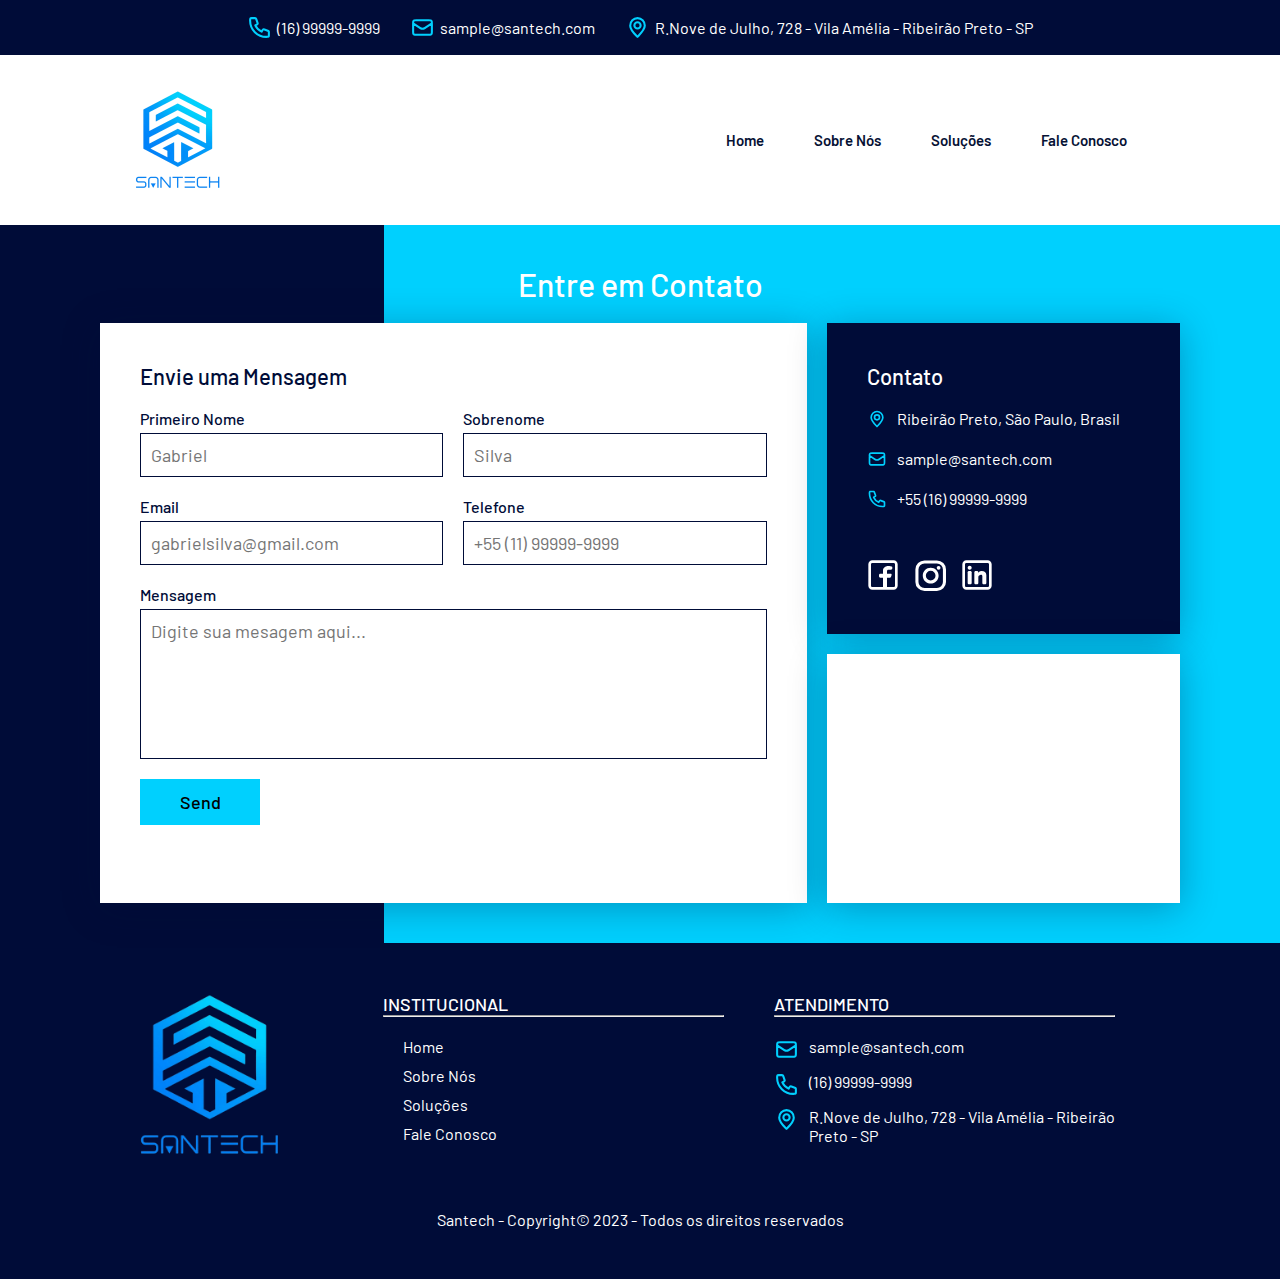
==== faleConosco.html @ c399f1a5 "Projeto Santech V.1" ====
<!DOCTYPE html>
<html lang="pt-br">
<head>
    <meta charset="UTF-8">
    <meta name="viewport" content="width=device-width, initial-scale=1.0">
    <title>Santech - Fale Conosco</title>
    <link rel="stylesheet" href="./style.css">
</head>

<body class="bodyFaleConosco">
<header>
    <div class="first_section">
    <div class="first_section_svg_number">
    <svg viewBox="0 0 24 24" fill="none" xmlns="http://www.w3.org/2000/svg" stroke="#000000"><g id="SVGRepo_bgCarrier" stroke-width="0"></g><g id="SVGRepo_tracerCarrier" stroke-linecap="round" stroke-linejoin="round" stroke="#CCCCCC" stroke-width="0.4800000000000001"></g><g id="SVGRepo_iconCarrier"> <path d="M3 5.5C3 14.0604 9.93959 21 18.5 21C18.8862 21 19.2691 20.9859 19.6483 20.9581C20.0834 20.9262 20.3009 20.9103 20.499 20.7963C20.663 20.7019 20.8185 20.5345 20.9007 20.364C21 20.1582 21 19.9181 21 19.438V16.6207C21 16.2169 21 16.015 20.9335 15.842C20.8749 15.6891 20.7795 15.553 20.6559 15.4456C20.516 15.324 20.3262 15.255 19.9468 15.117L16.74 13.9509C16.2985 13.7904 16.0777 13.7101 15.8683 13.7237C15.6836 13.7357 15.5059 13.7988 15.3549 13.9058C15.1837 14.0271 15.0629 14.2285 14.8212 14.6314L14 16C11.3501 14.7999 9.2019 12.6489 8 10L9.36863 9.17882C9.77145 8.93713 9.97286 8.81628 10.0942 8.64506C10.2012 8.49408 10.2643 8.31637 10.2763 8.1317C10.2899 7.92227 10.2096 7.70153 10.0491 7.26005L8.88299 4.05321C8.745 3.67376 8.67601 3.48403 8.55442 3.3441C8.44701 3.22049 8.31089 3.12515 8.15802 3.06645C7.98496 3 7.78308 3 7.37932 3H4.56201C4.08188 3 3.84181 3 3.63598 3.09925C3.4655 3.18146 3.29814 3.33701 3.2037 3.50103C3.08968 3.69907 3.07375 3.91662 3.04189 4.35173C3.01413 4.73086 3 5.11378 3 5.5Z" stroke="#00D0FE" stroke-width="2" stroke-linecap="round" stroke-linejoin="round"></path> </g></svg></svg>
    <a href="https://wa.me/5516999999999" target="_blank">
        <p>(16) 99999-9999</p>
        </a>
    </div>
    <div class="first_section_svg_mail">
    <svg viewBox="0 0 24 24" fill="none" xmlns="http://www.w3.org/2000/svg"><g id="SVGRepo_bgCarrier" stroke-width="0"></g><g id="SVGRepo_tracerCarrier" stroke-linecap="round" stroke-linejoin="round"></g><g id="SVGRepo_iconCarrier"> <path d="M3 8L8.44992 11.6333C9.73295 12.4886 10.3745 12.9163 11.0678 13.0825C11.6806 13.2293 12.3194 13.2293 12.9322 13.0825C13.6255 12.9163 14.2671 12.4886 15.5501 11.6333L21 8M6.2 19H17.8C18.9201 19 19.4802 19 19.908 18.782C20.2843 18.5903 20.5903 18.2843 20.782 17.908C21 17.4802 21 16.9201 21 15.8V8.2C21 7.0799 21 6.51984 20.782 6.09202C20.5903 5.71569 20.2843 5.40973 19.908 5.21799C19.4802 5 18.9201 5 17.8 5H6.2C5.0799 5 4.51984 5 4.09202 5.21799C3.71569 5.40973 3.40973 5.71569 3.21799 6.09202C3 6.51984 3 7.07989 3 8.2V15.8C3 16.9201 3 17.4802 3.21799 17.908C3.40973 18.2843 3.71569 18.5903 4.09202 18.782C4.51984 19 5.07989 19 6.2 19Z" stroke="#00D0FE" stroke-width="2" stroke-linecap="round" stroke-linejoin="round"></path></g></svg>
    <a href="mailto:sample@santech.com" target="_blank">
        <p>sample@santech.com</p>
        </a>
    </div>
    <div class="first_section_svg_location">
        <svg viewBox="0 0 24 24" fill="none" xmlns="http://www.w3.org/2000/svg"><g id="SVGRepo_bgCarrier" stroke-width="0"></g><g id="SVGRepo_tracerCarrier" stroke-linecap="round" stroke-linejoin="round" stroke="#00FFC7" stroke-width="0.048"></g><g id="SVGRepo_iconCarrier"> <path d="M12 21C15.5 17.4 19 14.1764 19 10.2C19 6.22355 15.866 3 12 3C8.13401 3 5 6.22355 5 10.2C5 14.1764 8.5 17.4 12 21Z" stroke="#00D0FE" stroke-width="2" stroke-linecap="round" stroke-linejoin="round"></path> <path d="M12 13C13.6569 13 15 11.6569 15 10C15 8.34315 13.6569 7 12 7C10.3431 7 9 8.34315 9 10C9 11.6569 10.3431 13 12 13Z" stroke="#00D0FE" stroke-width="2" stroke-linecap="round" stroke-linejoin="round"></path> </g></svg></svg>
        <a href="https://maps.app.goo.gl/6LpGs1oaM1TauYce8" target="_blank">
            <p>R.Nove de Julho, 728 - Vila Amélia - Ribeirão Preto - SP</p>
        </a>
    </div>
    </div>
    <div class="second_section">
        <img src="/assets/logoSantech.png" alt="Logo da Santech">
        <nav>
            <div class="toggleMenu" onclick="menuToggle()"></div>
            <ul class="navigation">
                <li><a href="/index.html" aria-label="Link para a página Home">Home</a></li>
                <li><a href="/sobreNos.html" aria-label="Link para a página Sobre Nós">Sobre Nós</a></li>
                <li><a href="/solucoes.html" aria-label="Link para a página Soluções">Soluções</a></li>
                <li><a href="/faleConosco.html" aria-label="Link para a página Fale Conosco">Fale Conosco</a></li>
            </ul>
        </nav>
    </div>
</header>
<script type="text/javascript">
    function menuToggle(){
      const toggleMenu = document.querySelector('.toggleMenu');
      const navigation = document.querySelector('.navigation');
      toggleMenu.classList.toggle('active');
      navigation.classList.toggle('active');
    }
  </script>

    <div class="contactUs">
        <div class="title">
            <h2>Entre em Contato</h2>
        </div>
    <div class="box">

        <div class="contact form">
            <h3>Envie uma Mensagem</h3>
            <form action="">
                <div class="formBox">
                    <div class="row50">
                        <div class="inputBox">
                            <span>Primeiro Nome</span>
                            <input type="text" placeholder="Gabriel">
                        </div>
                        <div class="inputBox">
                            <span>Sobrenome</span>
                            <input type="text" placeholder="Silva">
                        </div>
                    </div>

                    <div class="row50">
                        <div class="inputBox">
                            <span>Email</span>
                            <input type="text" placeholder="gabrielsilva@gmail.com">
                        </div>
                        <div class="inputBox">
                            <span>Telefone</span>
                            <input type="text" placeholder="+55 (11) 99999-9999">
                        </div>
                    </div>

                    <div class="row100">    
                        <div class="inputBox">
                            <span>Mensagem</span>
                            <textarea placeholder="Digite sua mesagem aqui..."></textarea>
                        </div>
                    </div>
                    
                    <div class="row100">    
                        <div class="inputBox">
                            <input type="submit" value="Send">
                        </div>
                    </div>

                </div>
            </form>
        </div>

        <div class="contact info">
            <h3>Contato</h3>
            <div class="infoBox">

                <div>
                    <span><svg viewBox="0 0 24 24" fill="none" xmlns="http://www.w3.org/2000/svg"><g id="SVGRepo_bgCarrier" stroke-width="0"></g><g id="SVGRepo_tracerCarrier" stroke-linecap="round" stroke-linejoin="round" stroke="#00FFC7" stroke-width="0.048"></g><g id="SVGRepo_iconCarrier"> <path d="M12 21C15.5 17.4 19 14.1764 19 10.2C19 6.22355 15.866 3 12 3C8.13401 3 5 6.22355 5 10.2C5 14.1764 8.5 17.4 12 21Z" stroke="#00D0FE" stroke-width="2" stroke-linecap="round" stroke-linejoin="round"></path> <path d="M12 13C13.6569 13 15 11.6569 15 10C15 8.34315 13.6569 7 12 7C10.3431 7 9 8.34315 9 10C9 11.6569 10.3431 13 12 13Z" stroke="#00D0FE" stroke-width="2" stroke-linecap="round" stroke-linejoin="round"></path> </g></svg></svg></span>
                    <p>Ribeirão Preto, São Paulo, Brasil</p>
                </div>

                <div>
                    <span><svg viewBox="0 0 24 24" fill="none" xmlns="http://www.w3.org/2000/svg"><g id="SVGRepo_bgCarrier" stroke-width="0"></g><g id="SVGRepo_tracerCarrier" stroke-linecap="round" stroke-linejoin="round"></g><g id="SVGRepo_iconCarrier"> <path d="M3 8L8.44992 11.6333C9.73295 12.4886 10.3745 12.9163 11.0678 13.0825C11.6806 13.2293 12.3194 13.2293 12.9322 13.0825C13.6255 12.9163 14.2671 12.4886 15.5501 11.6333L21 8M6.2 19H17.8C18.9201 19 19.4802 19 19.908 18.782C20.2843 18.5903 20.5903 18.2843 20.782 17.908C21 17.4802 21 16.9201 21 15.8V8.2C21 7.0799 21 6.51984 20.782 6.09202C20.5903 5.71569 20.2843 5.40973 19.908 5.21799C19.4802 5 18.9201 5 17.8 5H6.2C5.0799 5 4.51984 5 4.09202 5.21799C3.71569 5.40973 3.40973 5.71569 3.21799 6.09202C3 6.51984 3 7.07989 3 8.2V15.8C3 16.9201 3 17.4802 3.21799 17.908C3.40973 18.2843 3.71569 18.5903 4.09202 18.782C4.51984 19 5.07989 19 6.2 19Z" stroke="#00D0FE" stroke-width="2" stroke-linecap="round" stroke-linejoin="round"></path></g></svg></span>
                    <a href="mailto:sample@santech.com">sample@santech.com</a>
                </div>

                <div>
                    <span><svg viewBox="0 0 24 24" fill="none" xmlns="http://www.w3.org/2000/svg" stroke="#000000"><g id="SVGRepo_bgCarrier" stroke-width="0"></g><g id="SVGRepo_tracerCarrier" stroke-linecap="round" stroke-linejoin="round" stroke="#CCCCCC" stroke-width="0.4800000000000001"></g><g id="SVGRepo_iconCarrier"> <path d="M3 5.5C3 14.0604 9.93959 21 18.5 21C18.8862 21 19.2691 20.9859 19.6483 20.9581C20.0834 20.9262 20.3009 20.9103 20.499 20.7963C20.663 20.7019 20.8185 20.5345 20.9007 20.364C21 20.1582 21 19.9181 21 19.438V16.6207C21 16.2169 21 16.015 20.9335 15.842C20.8749 15.6891 20.7795 15.553 20.6559 15.4456C20.516 15.324 20.3262 15.255 19.9468 15.117L16.74 13.9509C16.2985 13.7904 16.0777 13.7101 15.8683 13.7237C15.6836 13.7357 15.5059 13.7988 15.3549 13.9058C15.1837 14.0271 15.0629 14.2285 14.8212 14.6314L14 16C11.3501 14.7999 9.2019 12.6489 8 10L9.36863 9.17882C9.77145 8.93713 9.97286 8.81628 10.0942 8.64506C10.2012 8.49408 10.2643 8.31637 10.2763 8.1317C10.2899 7.92227 10.2096 7.70153 10.0491 7.26005L8.88299 4.05321C8.745 3.67376 8.67601 3.48403 8.55442 3.3441C8.44701 3.22049 8.31089 3.12515 8.15802 3.06645C7.98496 3 7.78308 3 7.37932 3H4.56201C4.08188 3 3.84181 3 3.63598 3.09925C3.4655 3.18146 3.29814 3.33701 3.2037 3.50103C3.08968 3.69907 3.07375 3.91662 3.04189 4.35173C3.01413 4.73086 3 5.11378 3 5.5Z" stroke="#00D0FE" stroke-width="2" stroke-linecap="round" stroke-linejoin="round"></path> </g></svg></svg></span>
                    <a href="tel:+5516999999999">+55 (16) 99999-9999</a>
                    </div>
                
                <ul class="sci">
                    <!--ÍCONE FACEBOOK-->
                    <li><a href="#">
                        <svg viewBox="0 0 24 24" fill="none" xmlns="http://www.w3.org/2000/svg"><g id="SVGRepo_bgCarrier" stroke-width="0"></g><g id="SVGRepo_tracerCarrier" stroke-linecap="round" stroke-linejoin="round"></g><g id="SVGRepo_iconCarrier"> <path fill-rule="evenodd" clip-rule="evenodd" d="M20 1C21.6569 1 23 2.34315 23 4V20C23 21.6569 21.6569 23 20 23H4C2.34315 23 1 21.6569 1 20V4C1 2.34315 2.34315 1 4 1H20ZM20 3C20.5523 3 21 3.44772 21 4V20C21 20.5523 20.5523 21 20 21H15V13.9999H17.0762C17.5066 13.9999 17.8887 13.7245 18.0249 13.3161L18.4679 11.9871C18.6298 11.5014 18.2683 10.9999 17.7564 10.9999H15V8.99992C15 8.49992 15.5 7.99992 16 7.99992H18C18.5523 7.99992 19 7.5522 19 6.99992V6.31393C19 5.99091 18.7937 5.7013 18.4813 5.61887C17.1705 5.27295 16 5.27295 16 5.27295C13.5 5.27295 12 6.99992 12 8.49992V10.9999H10C9.44772 10.9999 9 11.4476 9 11.9999V12.9999C9 13.5522 9.44771 13.9999 10 13.9999H12V21H4C3.44772 21 3 20.5523 3 20V4C3 3.44772 3.44772 3 4 3H20Z" fill="#FFFFFF"></path> </g></svg>
                    </a></li>
                    <!--ÍCONE INSTAGRAM-->
                    <li><a href="#">
                        <svg fill="#ffffff" viewBox="4 4 23 23" xmlns="http://www.w3.org/2000/svg"><g id="SVGRepo_bgCarrier" stroke-width="0"></g><g id="SVGRepo_tracerCarrier" stroke-linecap="round" stroke-linejoin="round"></g><g id="SVGRepo_iconCarrier"><path d="M20.445 5h-8.891A6.559 6.559 0 0 0 5 11.554v8.891A6.559 6.559 0 0 0 11.554 27h8.891a6.56 6.56 0 0 0 6.554-6.555v-8.891A6.557 6.557 0 0 0 20.445 5zm4.342 15.445a4.343 4.343 0 0 1-4.342 4.342h-8.891a4.341 4.341 0 0 1-4.341-4.342v-8.891a4.34 4.34 0 0 1 4.341-4.341h8.891a4.342 4.342 0 0 1 4.341 4.341l.001 8.891z"></path><path d="M16 10.312c-3.138 0-5.688 2.551-5.688 5.688s2.551 5.688 5.688 5.688 5.688-2.551 5.688-5.688-2.55-5.688-5.688-5.688zm0 9.163a3.475 3.475 0 1 1-.001-6.95 3.475 3.475 0 0 1 .001 6.95zM21.7 8.991a1.363 1.363 0 1 1-1.364 1.364c0-.752.51-1.364 1.364-1.364z"></path></g></svg>
                    </a></li>
                    <!--ÍCONE LINKEDIN-->
                    <li><a href="#">
                        <svg viewBox="0 0 24 24" fill="none" xmlns="http://www.w3.org/2000/svg"><g id="SVGRepo_bgCarrier" stroke-width="0"></g><g id="SVGRepo_tracerCarrier" stroke-linecap="round" stroke-linejoin="round"></g><g id="SVGRepo_iconCarrier"> <path d="M6.5 8C7.32843 8 8 7.32843 8 6.5C8 5.67157 7.32843 5 6.5 5C5.67157 5 5 5.67157 5 6.5C5 7.32843 5.67157 8 6.5 8Z" fill="#FFFFFF"></path> <path d="M5 10C5 9.44772 5.44772 9 6 9H7C7.55228 9 8 9.44771 8 10V18C8 18.5523 7.55228 19 7 19H6C5.44772 19 5 18.5523 5 18V10Z" fill="#FFFFFF"></path> <path d="M11 19H12C12.5523 19 13 18.5523 13 18V13.5C13 12 16 11 16 13V18.0004C16 18.5527 16.4477 19 17 19H18C18.5523 19 19 18.5523 19 18V12C19 10 17.5 9 15.5 9C13.5 9 13 10.5 13 10.5V10C13 9.44771 12.5523 9 12 9H11C10.4477 9 10 9.44772 10 10V18C10 18.5523 10.4477 19 11 19Z" fill="#FFFFFF"></path> <path fill-rule="evenodd" clip-rule="evenodd" d="M20 1C21.6569 1 23 2.34315 23 4V20C23 21.6569 21.6569 23 20 23H4C2.34315 23 1 21.6569 1 20V4C1 2.34315 2.34315 1 4 1H20ZM20 3C20.5523 3 21 3.44772 21 4V20C21 20.5523 20.5523 21 20 21H4C3.44772 21 3 20.5523 3 20V4C3 3.44772 3.44772 3 4 3H20Z" fill="#FFFFFF"></path> </g></svg>
                    </a></li>
        
                </ul>
        </div>
        </div>

        <div class="contact map">
            <iframe src="https://www.google.com/maps/embed?pb=!1m18!1m12!1m3!1d238100.82023784236!2d-47.96774500978021!3d-21.179231984035447!2m3!1f0!2f0!3f0!3m2!1i1024!2i768!4f13.1!3m3!1m2!1s0x94b9bf1d68acc21d%3A0x37b8ee0abedeea39!2sRibeirao%20Preto%2C%20Ribeir%C3%A3o%20Preto%20-%20State%20of%20S%C3%A3o%20Paulo!5e0!3m2!1sen!2sbr!4v1708622563168!5m2!1sen!2sbr" style="border:0;" allowfullscreen="" loading="lazy" referrerpolicy="no-referrer-when-downgrade"></iframe>
        </div>
    </div>
    </div>
</body>

<footer>
    <div class="footer_section1">
        <div class="div1">
            <img src="/assets/logoSantech.png" alt="Logo da Santech">
          
        </div>
        <div class="div2">
            <h1>INSTITUCIONAL</h1>
            <hr>
            <nav>
                <ul>
                    <li><a href="/index.html" aria-label="Link para a página Home">Home</a></li>
                    <li><a href="/sobreNos.html" aria-label="Link para a página Sobre Nós">Sobre Nós</a></li>
                    <li><a href="/solucoes.html" aria-label="Link para a página Soluções">Soluções</a></li>
                    <li><a href="/faleConosco.html" aria-label="Link para a página Fale Conosco">Fale Conosco</a></li>
                </ul>
            </nav>
        </div>
        <div class="div3">
            <h1>ATENDIMENTO</h1>
            <hr>
            <div class="footer_mail">
                <svg viewBox="0 0 24 24" fill="none" xmlns="http://www.w3.org/2000/svg"><g id="SVGRepo_bgCarrier" stroke-width="0"></g><g id="SVGRepo_tracerCarrier" stroke-linecap="round" stroke-linejoin="round"></g><g id="SVGRepo_iconCarrier"> <path d="M3 8L8.44992 11.6333C9.73295 12.4886 10.3745 12.9163 11.0678 13.0825C11.6806 13.2293 12.3194 13.2293 12.9322 13.0825C13.6255 12.9163 14.2671 12.4886 15.5501 11.6333L21 8M6.2 19H17.8C18.9201 19 19.4802 19 19.908 18.782C20.2843 18.5903 20.5903 18.2843 20.782 17.908C21 17.4802 21 16.9201 21 15.8V8.2C21 7.0799 21 6.51984 20.782 6.09202C20.5903 5.71569 20.2843 5.40973 19.908 5.21799C19.4802 5 18.9201 5 17.8 5H6.2C5.0799 5 4.51984 5 4.09202 5.21799C3.71569 5.40973 3.40973 5.71569 3.21799 6.09202C3 6.51984 3 7.07989 3 8.2V15.8C3 16.9201 3 17.4802 3.21799 17.908C3.40973 18.2843 3.71569 18.5903 4.09202 18.782C4.51984 19 5.07989 19 6.2 19Z" stroke="#00D0FE" stroke-width="2" stroke-linecap="round" stroke-linejoin="round"></path></g></svg>
                <a href="mailto:sample@santech.com" target="_blank">
                <p>sample@santech.com</p>
                </a>
            </div>
            <div class="footer_whatsapp">
                <svg viewBox="0 0 24 24" fill="none" xmlns="http://www.w3.org/2000/svg" stroke="#000000"><g id="SVGRepo_bgCarrier" stroke-width="0"></g><g id="SVGRepo_tracerCarrier" stroke-linecap="round" stroke-linejoin="round" stroke="#CCCCCC" stroke-width="0.4800000000000001"></g><g id="SVGRepo_iconCarrier"> <path d="M3 5.5C3 14.0604 9.93959 21 18.5 21C18.8862 21 19.2691 20.9859 19.6483 20.9581C20.0834 20.9262 20.3009 20.9103 20.499 20.7963C20.663 20.7019 20.8185 20.5345 20.9007 20.364C21 20.1582 21 19.9181 21 19.438V16.6207C21 16.2169 21 16.015 20.9335 15.842C20.8749 15.6891 20.7795 15.553 20.6559 15.4456C20.516 15.324 20.3262 15.255 19.9468 15.117L16.74 13.9509C16.2985 13.7904 16.0777 13.7101 15.8683 13.7237C15.6836 13.7357 15.5059 13.7988 15.3549 13.9058C15.1837 14.0271 15.0629 14.2285 14.8212 14.6314L14 16C11.3501 14.7999 9.2019 12.6489 8 10L9.36863 9.17882C9.77145 8.93713 9.97286 8.81628 10.0942 8.64506C10.2012 8.49408 10.2643 8.31637 10.2763 8.1317C10.2899 7.92227 10.2096 7.70153 10.0491 7.26005L8.88299 4.05321C8.745 3.67376 8.67601 3.48403 8.55442 3.3441C8.44701 3.22049 8.31089 3.12515 8.15802 3.06645C7.98496 3 7.78308 3 7.37932 3H4.56201C4.08188 3 3.84181 3 3.63598 3.09925C3.4655 3.18146 3.29814 3.33701 3.2037 3.50103C3.08968 3.69907 3.07375 3.91662 3.04189 4.35173C3.01413 4.73086 3 5.11378 3 5.5Z" stroke="#00D0FE" stroke-width="2" stroke-linecap="round" stroke-linejoin="round"></path> </g></svg></svg>
                <a href="https://wa.me/5516999999999" target="_blank">
                <p>(16) 99999-9999</p>
                </a>
            </div>
            <div class="footer_location">
                <svg viewBox="0 0 24 24" fill="none" xmlns="http://www.w3.org/2000/svg"><g id="SVGRepo_bgCarrier" stroke-width="0"></g><g id="SVGRepo_tracerCarrier" stroke-linecap="round" stroke-linejoin="round" stroke="#00FFC7" stroke-width="0.048"></g><g id="SVGRepo_iconCarrier"> <path d="M12 21C15.5 17.4 19 14.1764 19 10.2C19 6.22355 15.866 3 12 3C8.13401 3 5 6.22355 5 10.2C5 14.1764 8.5 17.4 12 21Z" stroke="#00D0FE" stroke-width="2" stroke-linecap="round" stroke-linejoin="round"></path> <path d="M12 13C13.6569 13 15 11.6569 15 10C15 8.34315 13.6569 7 12 7C10.3431 7 9 8.34315 9 10C9 11.6569 10.3431 13 12 13Z" stroke="#00D0FE" stroke-width="2" stroke-linecap="round" stroke-linejoin="round"></path> </g></svg></svg>
                <a href="https://maps.app.goo.gl/6LpGs1oaM1TauYce8" target="_blank">
                <p>R.Nove de Julho, 728 - Vila Amélia - Ribeirão Preto - SP</p>
                </a>
            </div>
        </div>
    </div>

    <div class="footer_section2">
        <p>Santech - Copyright© 2023 - Todos os direitos reservados</p>
    </div>

</footer>
</html>
---- style.css ----
@import url('https://fonts.googleapis.com/css2?family=Barlow:wght@400;500;600;700&display=swap');

:root {
    --cor-primaria: #000C38;
    --cor-secundaria: #00D0FE;
    --cor-terciaria: #FFFFFF;
    --cor-quarternaria: #000000;
}

* {
    margin: 0;
    padding: 0;
    box-sizing: border-box;
    font-family: 'Barlow', sans-serif;
}

header .first_section {
    display: flex;
    gap: 30px;
    justify-content: center;
    padding: 15px 0;
    background-color: var(--cor-primaria);
    color: white;
    align-items: center;
}

header .first_section div a {
    text-decoration: none;
    color: var(--cor-terciaria);
}

header .first_section div a:hover {
    color: var(--cor-secundaria);
    transition: 0.3s;
}

header .first_section div {
    display: flex;
    align-items: center;
}

header .first_section svg {
    height: 25px;
    width: 25px;
    margin-right: 5px;
}

header .second_section {
    display: flex;
    justify-content: space-between;
    align-items: center;
    width: 100%;
    height: 10%;
    padding: 10px 10% 10px 10%;
    background: #fff;
}

header .second_section nav {
    height: 100%;
}

header .second_section img {
    width: 100px;
    object-fit: cover;
}

header .second_section ul li {
    list-style: none;
    position: relative;
    float: left;
    text-align: center;
    line-height: 150px;
}

header .second_section ul li a {
    display: block;
    text-decoration: none;
    font-size: 15px; 
    color: #061134;
    font-weight: 600;
    padding: 0 25px;
}

header .second_section ul li a:after{
    content:'';
    position: absolute;
    background-color: var(--cor-secundaria);
    height: 3px;
    left: 0;
    bottom: 45px;
    width: 0;
} 

header .second_section ul li a:hover:after {
    width: 100%;
    transition: 0.3s;
}

header .second_section ul li a:hover {
    transition: all 0.3s ease 0s;
    color: var(--cor-secundaria);
}

/* PÁGINA HOME*/

.overlay {
    width: 80vw;
    height: 100%;
    background: rgba(255, 255, 255, 0.341);
    border-radius: 10px;
    border-bottom: 4px solid var(--cor-secundaria);
    padding: 50px;
}

.section1 {
    background-image: linear-gradient(rgba(0, 12, 56, 0.7), rgba(0, 12, 56, 0.7)), url(./assets/imagem_hero.jpg);
    background-size: cover;
    background-repeat: no-repeat;
    background-position: center;
    height: 100vh;
    display: flex;
    flex-direction: column;
    padding: 10% 20%;
    align-items: center;
    gap: 15px;
}

.section1 h1 {
    align-items: center;
    color: #fff;
    font-size: 35px;
    font-weight: 600;
    text-align: center;
}

.section1 p {
    font-size: 23px;
    font-weight: 500;
    text-align: center;
    color: #fff;
}

.section2 { 
    height: 100vh;
    display: flex;
    padding: 100px 10% 0 10%;
    background-color: #fff;
}

.section2 div {
    align-items: center;
    box-shadow: 0 0 15px 2px var(--cor-primaria);
}

.section2 h1 {
    font-size: 35px;
    font-weight: 600;
}

.section2 p {
    font-size: 20px;
    font-weight: 400;
}

.section2_box1, .section2_box3, .section2_box2 {
    display: flex;
    flex-direction: column;
    gap: 18px;
    height: auto;
    background-color:var(--cor-primaria);
    color: #fff;
    margin: 20px;
    padding: 35px 30px;
    border-radius: 15px;
}

.section2_box2 {
    background-color:var(--cor-secundaria);
    color: var(--cor-primaria);
}

.section3 {
    padding: 50px 10% 100px 10%;
    display: flex;
    flex-direction: column;
    align-items: center;
}

.accordion {
   width: 80vw;
}

.accordion .contentBx {
    position: relative;
    margin: 10px 20px;
}

.accordion .contentBx .label {
    padding: 20px 30px;
    border: 1px solid var(--cor-primaria);
    cursor: pointer;
    font-size: 20px;
    font-weight: 600;
}

.accordion .contentBx .label::before {
    content:'+';
    position: absolute;
    top: 50%;
    right: 20px;
    transform: translateY(-50%);
    font-size: 1.5rem;
}

.accordion .contentBx .content {
    position: relative;
    background: #fff;
    height: 0;
    overflow: hidden;
    transition: 0.5s;
    font-size: 18px;
    font-weight: 400;
    border-left: solid 1px var(--cor-primaria);
    border-right: solid 1px var(--cor-primaria);
    border-bottom: solid 1px var(--cor-primaria);
}

.accordion .contentBx.active .content {
    height: 150px;
    padding: 20px 30px;
}

.accordion .contentBx.active .label {
    color:var(--cor-secundaria);
    transition: 0.3s;
}

.section4 {
    height: 80vh;
    background-color: var(--cor-primaria);
}

.slider{
    width: 100%;
    height: 80vh;
    margin: auto;
    position: relative;
    overflow: hidden;
}
.slider .list{
    position: absolute;
    width: max-content;
    height: 100%;
    left: 0;
    top: 0;
    display: flex;
    transition: 1s;
}

.slider .list .item {
    color: #fff;
    width: 100vw;
    height: 100%;
    padding: 120px 180px;
}

.slider .list .item .text {
    text-align: center;
    line-break: normal;
}

.slider .list .item .text h1 {
    color: var(--cor-secundaria);
    font-size: 40px;
}

.slider .list .item .text p {
    font-size: 20px;
}

.slider .list img{
    width: 100vw;
    height: 100%;
    object-fit: cover;
}
.slider .buttons{
    position: absolute;
    top: 45%;
    left: 5%;
    width: 90%;
    display: flex;
    justify-content: space-between;
}
.slider .buttons button{
    width: 50px;
    height: 50px;
    border-radius: 50%;
    background-color: #fff5;
    color: #fff;
    border: none;
    font-family: monospace;
    font-weight: bold;
}
.slider .dots{
    position: absolute;
    bottom: 10px;
    left: 0;
    color: #fff;
    width: 100%;
    margin: 0;
    padding: 0;
    display: flex;
    justify-content: center;
}
.slider .dots li{
    list-style: none;
    width: 10px;
    height: 10px;
    background-color: #fff;
    margin: 10px;
    border-radius: 20px;
    transition: 0.5s;
}
.slider .dots li.active{
    width: 30px;
    background-color: var(--cor-secundaria);
}

.section5 {
    display: flex;
    flex-direction: row;
    padding: 100px 10%;
    width: 100%;
    gap: 60px;
}

.section5 img {
    width: 50%;
    max-height: 400px;
    border-radius: 10px;
    object-fit: cover;
    box-shadow: 0 0 10px 0px var(--cor-primaria);
}

.section5 div {
    width: 50%;
    display: flex;
    flex-direction: column;
    gap: 15px;
}

.section5 div h1 {
    font-size: 40px; 
}

.section5 div p {
    font-size: 20px; 
    text-align: justify;
}

/* PÁGINA SOBRE NÓS*/

.section1_sobreNos {
    padding: 60px 15%;
    display: flex;
    flex-direction: column;
    gap: 35px;
    text-align: center;
}

.section1_sobreNos h1 {
    font-size: 30px;
    font-weight: 500;
}

.section1_sobreNos {
    font-size: 45px;
    font-weight: 600;
}

.section2_sobreNos {
    height: 100vh;
    display: flex;
    padding: 50px 10% 100px 10%;
    background-color: #fff;
}

.section2_sobreNos div {
    align-items: center;
    box-shadow: 0 0 15px 2px var(--cor-primaria);
}

.section2_sobreNos h1 {
    font-size: 35px;
    font-weight: 600;
}

.section2_sobreNos p {
    font-size: 20px;
    font-weight: 400;
}

.section2_sobreNos_box1, .section2_sobreNos_box3, .section2_sobreNos_box2 {
    display: flex;
    flex-direction: column;
    gap: 18px;
    height: auto;
    background-color:var(--cor-primaria);
    color: #fff;
    margin: 20px;
    padding: 35px 30px;
    border-radius: 15px;
}

.section2_sobreNos_box2 {
    background-color:var(--cor-secundaria);
    color: var(--cor-primaria);
}

.section3_sobreNos {
    display: flex;
    gap: 60px;
    padding: 60px 10%;
}

.section3_sobreNos div {
    width: 50%;
    margin: auto;
}

.section3_sobreNos img {
    width: 50%;
    border-radius: 10px;
    box-shadow: 0 0 10px 0px var(--cor-primaria);
}

.section4_sobreNos {
    display: flex;
    flex-direction: row-reverse;
    gap: 60px;
    padding: 100px 10%;
}

.section4_sobreNos div {
    width: 50%;
    margin: auto;
}

.section4_sobreNos img {
    width: 50%;
    border-radius: 10px;
    box-shadow: 0 0 10px 0px var(--cor-primaria);
}

/* PÁGINA SOLUÇÕES */

.section1_solucoes {
    padding: 50px 10% 100px 10%;
}

.section1_solucoes h1 {
    text-align: center;
    padding-bottom: 60px;
}

/* PÁGINA FALE CONOSCO */

.bodyFaleConosco {
    background: linear-gradient(90deg, var(--cor-primaria) 0%, var(--cor-primaria) 30%, var(--cor-secundaria) 30%, var(--cor-secundaria) 100%);
}

.contactUs{
    position: relative;
    width: 100%;
    padding: 40px 100px;
}

.contactUs .title {
    display: flex;
    justify-content: center;
    align-items: center;
}

.contactUs .title h2 {
    font-weight: 500;
    color: #fff;
    font-size: 32px;
}

.form {
    grid-area: form;
}

.info {
    grid-area: info;
}

.map {
    grid-area: map;
}

.box {
    position: relative;
    display: grid;
    grid-template-columns: 2fr 1fr;
    grid-template-rows: 5fr 4fr;
    grid-template-areas: "form info" "form map";
    grid-gap: 20px;
    margin-top: 20px;
}

.contact {
    padding: 40px;
    background-color: #FFFFFF;
    box-shadow: 0 5px 35px rgba(0, 12, 56, 0.3);
}

.contact h3 {
    color: var(--cor-primaria);
    font-weight: 500;
    font-size: 22px;
    margin-bottom: 10px;
}

.formBox {
    position: relative;
    width: 100%;
}

.formBox .row50 {
    display: flex;
    gap: 20px;
}

.inputBox {
    display: flex;
    flex-direction: column;
    margin-bottom: 10px;
    width: 50%;
}

.formBox .row100 .inputBox {
    width: 100%;
}

.inputBox span {
    color: var(--cor-primaria);
    margin: 10px 0 5px 0;
    font-weight: 500;
}

input, textarea {
    padding: 10px;
    font-size: 18px;
    outline: none;
    border: 1px solid var(--cor-primaria);
}

textarea {
    resize: none;
    min-height: 150px;
    margin-bottom: 10px;
}

.inputBox input[type="submit"] {
    background: var(--cor-secundaria);
    border: none;
    font-size: 18px;
    max-width: 120px;
    font-weight: 500;
    padding: 12px 14px;
}

svg {
    width: 20px;
    min-width: 20px;
}

.info{
    background-color: var(--cor-primaria);
    color: #fff;
}

.info h3 {
    color: #fff;
}

.info .infoBox div {
    display: flex;
    padding: 10px 0;
}

.info .infoBox div span {
    height: 20px;
    width: 20px;
    margin: 0 10px 0 0;
}

.info .infoBox div p {
    color: #fff;
}

.info .infoBox div a {
    text-decoration: none;
    color: #fff;
}

.info .infoBox div a:hover {
    color: var(--cor-secundaria);
    transition: 0.3s;
}

.sci {
    margin-top: 40px;
    display: flex;
}

.sci li {
    list-style: none;
    margin-right: 15px;
}

.sci li svg {
    width: 32px;
}

.sci li svg:hover path {
    fill:#00D0FE;
    transition: 0.3s;
}

.sci li svg:hover style {
    fill:#00D0FE;
    transition: 0.3s;
}

.map {
    padding: 3px;
}

.map iframe {
    width: 100%;
    height: 100%;
}


footer {
    background-color: var(--cor-primaria);
    color: #fff;
    width: 100%;
}

footer .footer_section1 {
    display: flex;
    padding: 50px 10%;
    gap: 50px;
}

footer .footer_section1 .div1  {
    width: 20%;
}

footer .footer_section1 .div1 img {
    width: 80%;
    margin: auto;
}

footer .footer_section1 .div2 {
    width: 33.3333%;
}

footer .footer_section1 .div2 h1 {
    font-size: 18px;
    font-weight: 500;
}

footer .footer_section1 .div2 nav {
    margin-top: 20px;
}

footer .footer_section1 .div2 li {
    list-style: none;
    margin-top: 10px;
}

footer .footer_section1 .div2 li a {
    text-decoration: none;
    color: #fff;
    padding: 10px 20px;
}

footer .footer_section1 .div2 li a:hover {
    color: var(--cor-secundaria);
    transition: 0.3s;
}


footer .footer_section1 .div3 {
    width: 33.3333%;
}

footer .footer_section1 .div3 h1 {
    font-size: 18px;
    font-weight: 500;
}

footer .footer_section1 .div3 svg {
    width: 25px;
    height: 25px;
    min-width: 25px;
    min-height: 25px;
}

footer .footer_section1 .div3 .footer_mail {
    display: flex;
    gap: 10px;
    margin-top: 20px;
    cursor: pointer;
}

footer .footer_section1 .div3 .footer_mail a {
    text-decoration: none;
    color: var(--cor-terciaria);
}

footer .footer_section1 .div3 .footer_mail a:hover {
    color: var(--cor-secundaria);
    transition: 0.3s;
}

footer .footer_section1 .div3 .footer_whatsapp {
    display: flex;
    gap: 10px;
    margin-top: 10px;
    cursor: pointer;
}

footer .footer_section1 .div3 .footer_whatsapp a {
    text-decoration: none;
    color: var(--cor-terciaria);
}

footer .footer_section1 .div3 .footer_whatsapp a:hover {
    color: var(--cor-secundaria);
    transition: 0.3s;
}

footer .footer_section1 .div3 .footer_location {
    display: flex;
    gap: 10px;
    margin-top: 10px;
    cursor: pointer;
    width: 100%;
}

footer .footer_section1 .div3 .footer_location a {
    text-decoration: none;
    color: var(--cor-terciaria);
}

footer .footer_section1 .div3 .footer_location a:hover {
    color: var(--cor-secundaria);
    transition: 0.3s;
}

footer .footer_section2 {
    text-align: center;
    padding-bottom: 50px;
}

@media (max-width: 768px) {

    header .first_section {
        flex-direction: column;
        gap: 10px;
        padding: 15px 15px;
    }

    header .second_section img {
        width: 80px;
    }

    header ul {
        position: fixed;
        top: 0;
        left: 0;
        width: 100%;
        height: 100%;
        background-color: var(--cor-terciaria);
        z-index: 1;
        display: flex;
        flex-direction: column;
        align-items: center;
        justify-content: center;
        line-height: 0;
        transition: 0.2s;
        visibility: hidden;
        opacity: 0;
      }
    
      header ul.active {
        visibility: visible;
        opacity: 1;
      }
    
      header ul li a {
        color: var(--cor-quarternaria);
        display: inline-block;
        line-height: 50px;
        font-weight: 400;
        text-decoration: none;
        font-size: 2em;
      }

      header .second_section ul li a {
        font-size: 1.3em;
      }

      header .second_section ul li a:after {
        bottom: -3px;
      }
    
      header ul li a:hover {
        color: var(--cor-secundaria)
      }
    
      .toggleMenu{
        position: relative;
        width: 40px;
        height: 40px;
        background: url(/assets/menu.png);
        filter: invert(1);
        background-position: center;
        background-size: 30px;
        background-repeat: no-repeat;
        z-index: 2;
        cursor: pointer;
      }
    
      .toggleMenu.active {
        background: url(/assets/close.png);
        background-position: center;
        background-size: 25px;
        background-repeat: no-repeat;
        filter: invert(1);
      }

    .overlay {
        padding: 30px
    }

    .section1 h1 {
        font-size: 27px;
    }

    .section1 p {
        font-size: 20px;
        text-align: justify;
        vertical-align: middle;
    }

    .section2 {
        flex-direction: column;
        height: 100%;
    }

    .accordion .contentBx.active .content {
        height: auto;
    }

    .section4 {
        height: 100%;
    }

    .slider {
        height: 100vh;
    }

    .slider .list {
        vertical-align: center;
    }

    .slider .list .item {
        height: 100%;
        padding: 40px 7% 40px 7%;
    }

    .slider .list .item .text {
        display: flex;
        flex-direction: column;
        gap: 10px;
        position: relative;
        top: 50%;
        left: 50%;
        transform: translate(-50%, -50%);
    }


    .slider .list .item .text h1 {
        color: var(--cor-secundaria);
        font-size: 30px;
    }
    
    .slider .list .item .text p {
        font-size: 16px;
        text-align: justify;
    }

    .slider .buttons button{
        width: 40px;
        height: 40px;
    }

    .section5 {
        flex-direction: column-reverse;
    }

    .section5 img {
        width: 100%;
    }

    .section5 div {
        width: 100%;
        text-align: center;
    }

    /* PÁGINA SOBRE NÓS */

    .section1_sobreNos {
        padding: 50px 40px;
    }

    .section2_sobreNos {
        display: flex;
        flex-direction: column;
        height: 100%;
        padding: 50px 40px;
    }

    .section3_sobreNos {
        flex-direction: column;
        padding: 50px 40px;
    }

    .section3_sobreNos div {
        width: 100%;
    }

    .section3_sobreNos p {
        text-align: justify;
    }

    .section3_sobreNos img {
        width: 100%;
    }

    .section4_sobreNos {
        flex-direction: column;
        padding: 50px 40px 100px 40px;
    }

    .section4_sobreNos div {
        width: 100%;
    }

    .section4_sobreNos p {
        text-align: justify;
    }

    .section4_sobreNos img {
        width: 100%;
    }

    footer .footer_section1 {
        flex-direction: column;
        padding: 50px;
    }
    
    footer .footer_section1 .div1  {
        width: 100%;
    }
    
    footer .footer_section1 .div1 img {
        width: 30%;
        display: block;
        align-items: center;
    }
    
    footer .footer_section1 .div2 {
        width: 100%;
    }
    
    footer .footer_section1 .div3 {
        width: 100%;
    }
    
    
    footer .footer_section1 .div3 svg {
        width: 20px;
        height: 20px;
        min-width: 20px;
        min-height: 20px;
    }

    footer .footer_section2 {
        padding: 30px 50px 50px 50px;
    }
}

/* PÁGINA FALE CONOSCO */

@media (max-width: 991px) {
    .bodyFaleConosco {
        background: var(--cor-secundaria);
    }
    .contactUs {
        padding: 20px;
    }
    .box {
        grid-template-columns: 1fr;
        grid-template-rows: auto;
        grid-template-areas: "form" "info" "map";
    }
    .map {
        min-height: 270px;
    }
    .formBox .row50 {
        display: flex;
        flex-direction: column;
        gap: 0;
    }
    .inputBox {
        width: 100%;
    }
}

@media (min-width: 768px) {
    header .checkbtn {
        display: none;
    }
    
}
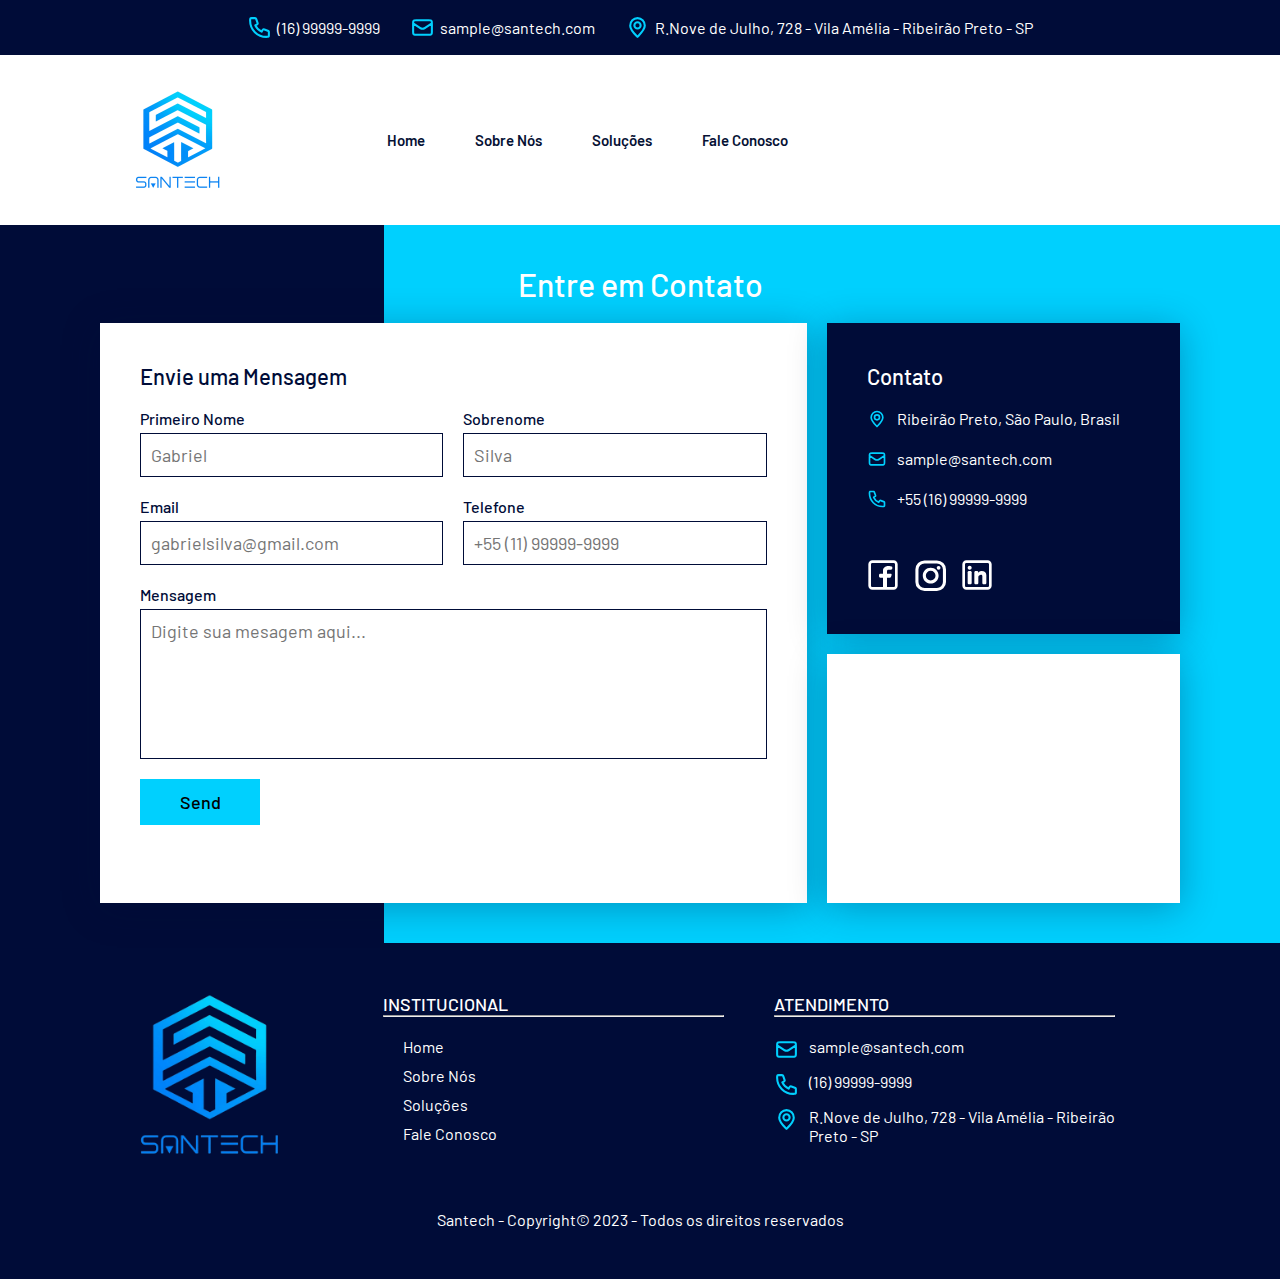
==== commit ed7df11d: "Adding Google Language Translator API" ====
--- a/faleConosco.html
+++ b/faleConosco.html
@@ -3,12 +3,20 @@
 <head>
     <meta charset="UTF-8">
     <meta name="viewport" content="width=device-width, initial-scale=1.0">
-    <title>Santech - Fale Conosco</title>
+    <meta property="og:image" content="https://santech-ochre.vercel.app/assets/logoSantech.png">
+    <title>Santech</title>
+    <link rel="icon" type="image/png" href="/assets/logoSantech.png">
     <link rel="stylesheet" href="./style.css">
 </head>
 
 <body class="bodyFaleConosco">
 <header>
+    <script type="text/javascript">
+        function googleTranslateElementInit() {
+          new google.translate.TranslateElement({pageLanguage: 'pt', includedLanguages: 'pt,en,es', layout: google.translate.TranslateElement.InlineLayout.SIMPLE, autoDisplay: false}, 'google_translate_element');
+        }
+        </script>
+        <script type="text/javascript" src="//translate.google.com/translate_a/element.js?cb=googleTranslateElementInit"></script>
     <div class="first_section">
     <div class="first_section_svg_number">
     <svg viewBox="0 0 24 24" fill="none" xmlns="http://www.w3.org/2000/svg" stroke="#000000"><g id="SVGRepo_bgCarrier" stroke-width="0"></g><g id="SVGRepo_tracerCarrier" stroke-linecap="round" stroke-linejoin="round" stroke="#CCCCCC" stroke-width="0.4800000000000001"></g><g id="SVGRepo_iconCarrier"> <path d="M3 5.5C3 14.0604 9.93959 21 18.5 21C18.8862 21 19.2691 20.9859 19.6483 20.9581C20.0834 20.9262 20.3009 20.9103 20.499 20.7963C20.663 20.7019 20.8185 20.5345 20.9007 20.364C21 20.1582 21 19.9181 21 19.438V16.6207C21 16.2169 21 16.015 20.9335 15.842C20.8749 15.6891 20.7795 15.553 20.6559 15.4456C20.516 15.324 20.3262 15.255 19.9468 15.117L16.74 13.9509C16.2985 13.7904 16.0777 13.7101 15.8683 13.7237C15.6836 13.7357 15.5059 13.7988 15.3549 13.9058C15.1837 14.0271 15.0629 14.2285 14.8212 14.6314L14 16C11.3501 14.7999 9.2019 12.6489 8 10L9.36863 9.17882C9.77145 8.93713 9.97286 8.81628 10.0942 8.64506C10.2012 8.49408 10.2643 8.31637 10.2763 8.1317C10.2899 7.92227 10.2096 7.70153 10.0491 7.26005L8.88299 4.05321C8.745 3.67376 8.67601 3.48403 8.55442 3.3441C8.44701 3.22049 8.31089 3.12515 8.15802 3.06645C7.98496 3 7.78308 3 7.37932 3H4.56201C4.08188 3 3.84181 3 3.63598 3.09925C3.4655 3.18146 3.29814 3.33701 3.2037 3.50103C3.08968 3.69907 3.07375 3.91662 3.04189 4.35173C3.01413 4.73086 3 5.11378 3 5.5Z" stroke="#00D0FE" stroke-width="2" stroke-linecap="round" stroke-linejoin="round"></path> </g></svg></svg>
@@ -40,6 +48,7 @@
                 <li><a href="/faleConosco.html" aria-label="Link para a página Fale Conosco">Fale Conosco</a></li>
             </ul>
         </nav>
+        <div id="google_translate_element"></div>
     </div>
 </header>
 <script type="text/javascript">
--- a/style.css
+++ b/style.css
@@ -1,1042 +1,1221 @@
-@import url('https://fonts.googleapis.com/css2?family=Barlow:wght@400;500;600;700&display=swap');
+@import url("https://fonts.googleapis.com/css2?family=Barlow:wght@400;500;600;700&display=swap");
 
 :root {
-    --cor-primaria: #000C38;
-    --cor-secundaria: #00D0FE;
-    --cor-terciaria: #FFFFFF;
-    --cor-quarternaria: #000000;
+  --cor-primaria: #000c38;
+  --cor-secundaria: #00d0fe;
+  --cor-terciaria: #ffffff;
+  --cor-quarternaria: #000000;
 }
 
 * {
-    margin: 0;
-    padding: 0;
-    box-sizing: border-box;
-    font-family: 'Barlow', sans-serif;
+  margin: 0;
+  padding: 0;
+  box-sizing: border-box;
+  font-family: "Barlow", sans-serif;
+}
+
+.goog-te-banner-frame {
+  display: none;
+}
+
+#goog-gt-tt {
+  display: none !important;
+  visibility: hidden !important;
+}
+
+#google_translate_element {
+  width: 155px;
+  overflow: hidden;
+  margin: 0 50px 0 0;
+  background-color: #000c3847;
+  border-radius: 5px;
+}
+
+.goog-te-gadget-simple {
+  background-color: rgba(255, 255, 255, 0.2) !important;
+  border: 1px solid rgba(255, 255, 255, 0.5) !important;
+  padding: 8px !important;
+  border-radius: 4px !important;
+  font-size: 1rem !important;
+  line-height: 2rem !important;
+  display: inline-block;
+  cursor: pointer;
+  zoom: 1;
+}
+
+.goog-te-menu-value {
+  color: #fff !important;
+  &:before {
+    font-family: "Material Icons";
+    content: "\E927";
+    margin-right: 16px;
+    font-size: 2rem;
+    vertical-align: -10px;
+    width: 32px !important;
+  }
+}
+
+.goog-te-menu-value span:nth-child(5) {
+  display: none;
+}
+.goog-te-menu-value span:nth-child(3) {
+  border: none !important;
+  font-family: "Material Icons";
+  &:after {
+    font-family: "Material Icons";
+    content: "\E5C5";
+    font-size: 1.5rem;
+    vertical-align: -6px;
+  }
+}
+
+.goog-te-menu2 {
+  max-width: 100%;
+}
+
+.goog-te-gadget {
+  font-family: "Barlow", sans-serif !important;
+  color: transparent !important;
+}
+
+.goog-te-gadget-icon {
+  display: none;
+}
+
+.goog-te-banner-frame.skiptranslate {
+  display: none !important;
+}
+
+.translated-ltr {
+  margin-top: 40px;
+}
+
+.goog-te-banner-frame {
+  display: none;
+  margin-top: -20px;
+}
+
+.goog-logo-link {
+  display: none !important;
+}
+
+body {
+  top: 0px !important;
 }
 
 header .first_section {
-    display: flex;
-    gap: 30px;
-    justify-content: center;
-    padding: 15px 0;
-    background-color: var(--cor-primaria);
-    color: white;
-    align-items: center;
+  display: flex;
+  gap: 30px;
+  justify-content: center;
+  padding: 15px 0;
+  background-color: var(--cor-primaria);
+  color: white;
+  align-items: center;
 }
 
 header .first_section div a {
-    text-decoration: none;
-    color: var(--cor-terciaria);
+  text-decoration: none;
+  color: var(--cor-terciaria);
 }
 
 header .first_section div a:hover {
-    color: var(--cor-secundaria);
-    transition: 0.3s;
+  color: var(--cor-secundaria);
+  transition: 0.3s;
 }
 
 header .first_section div {
-    display: flex;
-    align-items: center;
+  display: flex;
+  align-items: center;
 }
 
 header .first_section svg {
-    height: 25px;
-    width: 25px;
-    margin-right: 5px;
+  height: 25px;
+  width: 25px;
+  margin-right: 5px;
 }
 
 header .second_section {
-    display: flex;
-    justify-content: space-between;
-    align-items: center;
+  display: flex;
+  justify-content: space-between;
+  align-items: center;
+  width: 100%;
+  height: 10%;
+  padding: 10px 10% 10px 10%;
+  background: #fff;
+}
+
+header .second_section nav {
+  height: 100%;
+}
+
+header .second_section img {
+  width: 100px;
+  object-fit: cover;
+}
+
+header .second_section ul li {
+  list-style: none;
+  position: relative;
+  float: left;
+  text-align: center;
+  line-height: 150px;
+}
+
+header .second_section ul li a {
+  display: block;
+  text-decoration: none;
+  font-size: 15px;
+  color: #061134;
+  font-weight: 600;
+  padding: 0 25px;
+}
+
+header .second_section ul li a:after {
+  content: "";
+  position: absolute;
+  background-color: var(--cor-secundaria);
+  height: 3px;
+  left: 0;
+  bottom: 45px;
+  width: 0;
+}
+
+header .second_section ul li a:hover:after {
+  width: 100%;
+  transition: 0.3s;
+}
+
+header .second_section ul li a:hover {
+  transition: all 0.3s ease 0s;
+  color: var(--cor-secundaria);
+}
+
+/* ! MENU DE LÍNGUAS */
+
+.drop-down {
+  position: relative;
+  display: flex;
+  align-items: center;
+  justify-content: space-between;
+  background-color: #fff;
+  box-shadow: 0 4px 8px rgba(0, 0, 0, 0.322);
+  width: 140px;
+  padding: 8px 16px;
+  cursor: pointer;
+  border-radius: 5px;
+}
+
+.drop-down i {
+  color: var(--cor-primaria);
+  font-size: 20px;
+}
+
+.wrapper {
+  display: flex;
+  gap: 0.5rem;
+  align-items: center;
+}
+
+.wrapper img {
+  height: 30px;
+  max-width: 30px;
+  width: 30px;
+  user-select: none;
+}
+
+.selected {
+  user-select: none;
+}
+
+.list2 {
+  background-color: #fff;
+  position: absolute;
+  top: 45px;
+  left: 0;
+  border-radius: 0 0 5px 5px;
+  box-shadow: 0 4px 8px rgba(0, 0, 0, 0.322);
+  cursor: pointer;
+  max-height: 250px;
+  width: 140px;
+  display: none;
+}
+
+.list2 img {
+  height: 30px;
+  max-width: 30px;
+  width: 30px;
+  user-select: none;
+}
+
+.show {
+  display: block;
+}
+
+.item2 {
+  display: flex;
+  align-items: center;
+  padding: 8px 16px;
+  gap: 8px;
+}
+
+.text2 {
+  user-select: none;
+}
+/* !PÁGINA HOME*/
+
+.overlay {
+  width: 80vw;
+  height: 100%;
+  background: rgba(255, 255, 255, 0.341);
+  border-radius: 10px;
+  border-bottom: 4px solid var(--cor-secundaria);
+  padding: 50px;
+}
+
+.section1 {
+  background-image: linear-gradient(rgba(0, 12, 56, 0.7), rgba(0, 12, 56, 0.7)),
+    url(./assets/imagem_hero.jpg);
+  background-size: cover;
+  background-repeat: no-repeat;
+  background-position: center;
+  height: 100vh;
+  display: flex;
+  flex-direction: column;
+  padding: 10% 20%;
+  align-items: center;
+  gap: 15px;
+}
+
+.section1 h1 {
+  align-items: center;
+  color: #fff;
+  font-size: 35px;
+  font-weight: 600;
+  text-align: center;
+}
+
+.section1 p {
+  font-size: 23px;
+  font-weight: 500;
+  text-align: center;
+  color: #fff;
+}
+
+.section2 {
+  height: 100vh;
+  display: flex;
+  padding: 100px 10% 0 10%;
+  background-color: #fff;
+}
+
+.section2 div {
+  align-items: center;
+  box-shadow: 0 0 15px 2px var(--cor-primaria);
+}
+
+.section2 h1 {
+  font-size: 35px;
+  font-weight: 600;
+}
+
+.section2 p {
+  font-size: 20px;
+  font-weight: 400;
+}
+
+.section2_box1,
+.section2_box3,
+.section2_box2 {
+  display: flex;
+  flex-direction: column;
+  gap: 18px;
+  height: auto;
+  background-color: var(--cor-primaria);
+  color: #fff;
+  margin: 20px;
+  padding: 35px 30px;
+  border-radius: 15px;
+}
+
+.section2_box2 {
+  background-color: var(--cor-secundaria);
+  color: var(--cor-primaria);
+}
+
+.section3 {
+  padding: 50px 10% 100px 10%;
+  display: flex;
+  flex-direction: column;
+  align-items: center;
+}
+
+.accordion {
+  width: 80vw;
+}
+
+.accordion .contentBx {
+  position: relative;
+  margin: 10px 20px;
+}
+
+.accordion .contentBx .label {
+  padding: 20px 30px;
+  border: 1px solid var(--cor-primaria);
+  cursor: pointer;
+  font-size: 20px;
+  font-weight: 600;
+}
+
+.accordion .contentBx .label::before {
+  content: "+";
+  position: absolute;
+  top: 50%;
+  right: 20px;
+  transform: translateY(-50%);
+  font-size: 1.5rem;
+}
+
+.accordion .contentBx .content {
+  position: relative;
+  background: #fff;
+  height: 0;
+  overflow: hidden;
+  transition: 0.5s;
+  font-size: 18px;
+  font-weight: 400;
+  border-left: solid 1px var(--cor-primaria);
+  border-right: solid 1px var(--cor-primaria);
+  border-bottom: solid 1px var(--cor-primaria);
+}
+
+.accordion .contentBx.active .content {
+  height: 150px;
+  padding: 20px 30px;
+}
+
+.accordion .contentBx.active .label {
+  color: var(--cor-secundaria);
+  transition: 0.3s;
+}
+
+.section4 {
+  height: 80vh;
+  background-color: var(--cor-primaria);
+}
+
+.slider {
+  width: 100%;
+  height: 80vh;
+  margin: auto;
+  position: relative;
+  overflow: hidden;
+}
+.slider .list {
+  position: absolute;
+  width: max-content;
+  height: 100%;
+  left: 0;
+  top: 0;
+  display: flex;
+  transition: 1s;
+}
+
+.slider .list .item {
+  color: #fff;
+  width: 100vw;
+  height: 100%;
+  padding: 120px 180px;
+}
+
+.slider .list .item .text {
+  text-align: center;
+  line-break: normal;
+}
+
+.slider .list .item .text h1 {
+  color: var(--cor-secundaria);
+  font-size: 40px;
+}
+
+.slider .list .item .text p {
+  font-size: 20px;
+}
+
+.slider .list img {
+  width: 100vw;
+  height: 100%;
+  object-fit: cover;
+}
+.slider .buttons {
+  position: absolute;
+  top: 45%;
+  left: 5%;
+  width: 90%;
+  display: flex;
+  justify-content: space-between;
+}
+.slider .buttons button {
+  width: 50px;
+  height: 50px;
+  border-radius: 50%;
+  background-color: #fff5;
+  color: #fff;
+  border: none;
+  font-family: monospace;
+  font-weight: bold;
+}
+.slider .dots {
+  position: absolute;
+  bottom: 10px;
+  left: 0;
+  color: #fff;
+  width: 100%;
+  margin: 0;
+  padding: 0;
+  display: flex;
+  justify-content: center;
+}
+.slider .dots li {
+  list-style: none;
+  width: 10px;
+  height: 10px;
+  background-color: #fff;
+  margin: 10px;
+  border-radius: 20px;
+  transition: 0.5s;
+}
+.slider .dots li.active {
+  width: 30px;
+  background-color: var(--cor-secundaria);
+}
+
+.section5 {
+  display: flex;
+  flex-direction: row;
+  padding: 100px 10%;
+  width: 100%;
+  gap: 60px;
+}
+
+.section5 img {
+  width: 50%;
+  max-height: 400px;
+  border-radius: 10px;
+  object-fit: cover;
+  box-shadow: 0 0 10px 0px var(--cor-primaria);
+}
+
+.section5 div {
+  width: 50%;
+  display: flex;
+  flex-direction: column;
+  gap: 15px;
+}
+
+.section5 div h1 {
+  font-size: 40px;
+}
+
+.section5 div p {
+  font-size: 20px;
+  text-align: justify;
+}
+
+/* PÁGINA SOBRE NÓS*/
+
+.section1_sobreNos {
+  padding: 60px 15%;
+  display: flex;
+  flex-direction: column;
+  gap: 35px;
+  text-align: center;
+}
+
+.section1_sobreNos h1 {
+  font-size: 30px;
+  font-weight: 500;
+}
+
+.section1_sobreNos {
+  font-size: 45px;
+  font-weight: 600;
+}
+
+.section2_sobreNos {
+  height: 100vh;
+  display: flex;
+  padding: 50px 10% 100px 10%;
+  background-color: #fff;
+}
+
+.section2_sobreNos div {
+  align-items: center;
+  box-shadow: 0 0 15px 2px var(--cor-primaria);
+}
+
+.section2_sobreNos h1 {
+  font-size: 35px;
+  font-weight: 600;
+}
+
+.section2_sobreNos p {
+  font-size: 20px;
+  font-weight: 400;
+}
+
+.section2_sobreNos_box1,
+.section2_sobreNos_box3,
+.section2_sobreNos_box2 {
+  display: flex;
+  flex-direction: column;
+  gap: 18px;
+  height: auto;
+  background-color: var(--cor-primaria);
+  color: #fff;
+  margin: 20px;
+  padding: 35px 30px;
+  border-radius: 15px;
+}
+
+.section2_sobreNos_box2 {
+  background-color: var(--cor-secundaria);
+  color: var(--cor-primaria);
+}
+
+.section3_sobreNos {
+  display: flex;
+  gap: 60px;
+  padding: 60px 10%;
+}
+
+.section3_sobreNos div {
+  width: 50%;
+  margin: auto;
+}
+
+.section3_sobreNos img {
+  width: 50%;
+  border-radius: 10px;
+  box-shadow: 0 0 10px 0px var(--cor-primaria);
+}
+
+.section4_sobreNos {
+  display: flex;
+  flex-direction: row-reverse;
+  gap: 60px;
+  padding: 100px 10%;
+}
+
+.section4_sobreNos div {
+  width: 50%;
+  margin: auto;
+}
+
+.section4_sobreNos img {
+  width: 50%;
+  border-radius: 10px;
+  box-shadow: 0 0 10px 0px var(--cor-primaria);
+}
+
+/* PÁGINA SOLUÇÕES */
+
+.section1_solucoes {
+  padding: 50px 10% 100px 10%;
+}
+
+.section1_solucoes h1 {
+  text-align: center;
+  padding-bottom: 60px;
+}
+
+/* !PÁGINA FALE CONOSCO */
+
+.bodyFaleConosco {
+  background: linear-gradient(
+    90deg,
+    var(--cor-primaria) 0%,
+    var(--cor-primaria) 30%,
+    var(--cor-secundaria) 30%,
+    var(--cor-secundaria) 100%
+  );
+}
+
+.contactUs {
+  position: relative;
+  width: 100%;
+  padding: 40px 100px;
+}
+
+.contactUs .title {
+  display: flex;
+  justify-content: center;
+  align-items: center;
+}
+
+.contactUs .title h2 {
+  font-weight: 500;
+  color: #fff;
+  font-size: 32px;
+}
+
+.form {
+  grid-area: form;
+}
+
+.info {
+  grid-area: info;
+}
+
+.map {
+  grid-area: map;
+}
+
+.box {
+  position: relative;
+  display: grid;
+  grid-template-columns: 2fr 1fr;
+  grid-template-rows: 5fr 4fr;
+  grid-template-areas: "form info" "form map";
+  grid-gap: 20px;
+  margin-top: 20px;
+}
+
+.contact {
+  padding: 40px;
+  background-color: #ffffff;
+  box-shadow: 0 5px 35px rgba(0, 12, 56, 0.3);
+}
+
+.contact h3 {
+  color: var(--cor-primaria);
+  font-weight: 500;
+  font-size: 22px;
+  margin-bottom: 10px;
+}
+
+.formBox {
+  position: relative;
+  width: 100%;
+}
+
+.formBox .row50 {
+  display: flex;
+  gap: 20px;
+}
+
+.inputBox {
+  display: flex;
+  flex-direction: column;
+  margin-bottom: 10px;
+  width: 50%;
+}
+
+.formBox .row100 .inputBox {
+  width: 100%;
+}
+
+.inputBox span {
+  color: var(--cor-primaria);
+  margin: 10px 0 5px 0;
+  font-weight: 500;
+}
+
+input,
+textarea {
+  padding: 10px;
+  font-size: 18px;
+  outline: none;
+  border: 1px solid var(--cor-primaria);
+}
+
+textarea {
+  resize: none;
+  min-height: 150px;
+  margin-bottom: 10px;
+}
+
+.inputBox input[type="submit"] {
+  background: var(--cor-secundaria);
+  border: none;
+  font-size: 18px;
+  max-width: 120px;
+  font-weight: 500;
+  padding: 12px 14px;
+}
+
+svg {
+  width: 20px;
+  min-width: 20px;
+}
+
+.info {
+  background-color: var(--cor-primaria);
+  color: #fff;
+}
+
+.info h3 {
+  color: #fff;
+}
+
+.info .infoBox div {
+  display: flex;
+  padding: 10px 0;
+}
+
+.info .infoBox div span {
+  height: 20px;
+  width: 20px;
+  margin: 0 10px 0 0;
+}
+
+.info .infoBox div p {
+  color: #fff;
+}
+
+.info .infoBox div a {
+  text-decoration: none;
+  color: #fff;
+}
+
+.info .infoBox div a:hover {
+  color: var(--cor-secundaria);
+  transition: 0.3s;
+}
+
+.sci {
+  margin-top: 40px;
+  display: flex;
+}
+
+.sci li {
+  list-style: none;
+  margin-right: 15px;
+}
+
+.sci li svg {
+  width: 32px;
+}
+
+.sci li svg:hover path {
+  fill: #00d0fe;
+  transition: 0.3s;
+}
+
+.sci li svg:hover style {
+  fill: #00d0fe;
+  transition: 0.3s;
+}
+
+.map {
+  padding: 3px;
+}
+
+.map iframe {
+  width: 100%;
+  height: 100%;
+}
+
+footer {
+  background-color: var(--cor-primaria);
+  color: #fff;
+  width: 100%;
+}
+
+footer .footer_section1 {
+  display: flex;
+  padding: 50px 10%;
+  gap: 50px;
+}
+
+footer .footer_section1 .div1 {
+  width: 20%;
+}
+
+footer .footer_section1 .div1 img {
+  width: 80%;
+  margin: auto;
+}
+
+footer .footer_section1 .div2 {
+  width: 33.3333%;
+}
+
+footer .footer_section1 .div2 h1 {
+  font-size: 18px;
+  font-weight: 500;
+}
+
+footer .footer_section1 .div2 nav {
+  margin-top: 20px;
+}
+
+footer .footer_section1 .div2 li {
+  list-style: none;
+  margin-top: 10px;
+}
+
+footer .footer_section1 .div2 li a {
+  text-decoration: none;
+  color: #fff;
+  padding: 10px 20px;
+}
+
+footer .footer_section1 .div2 li a:hover {
+  color: var(--cor-secundaria);
+  transition: 0.3s;
+}
+
+footer .footer_section1 .div3 {
+  width: 33.3333%;
+}
+
+footer .footer_section1 .div3 h1 {
+  font-size: 18px;
+  font-weight: 500;
+}
+
+footer .footer_section1 .div3 svg {
+  width: 25px;
+  height: 25px;
+  min-width: 25px;
+  min-height: 25px;
+}
+
+footer .footer_section1 .div3 .footer_mail {
+  display: flex;
+  gap: 10px;
+  margin-top: 20px;
+  cursor: pointer;
+}
+
+footer .footer_section1 .div3 .footer_mail a {
+  text-decoration: none;
+  color: var(--cor-terciaria);
+}
+
+footer .footer_section1 .div3 .footer_mail a:hover {
+  color: var(--cor-secundaria);
+  transition: 0.3s;
+}
+
+footer .footer_section1 .div3 .footer_whatsapp {
+  display: flex;
+  gap: 10px;
+  margin-top: 10px;
+  cursor: pointer;
+}
+
+footer .footer_section1 .div3 .footer_whatsapp a {
+  text-decoration: none;
+  color: var(--cor-terciaria);
+}
+
+footer .footer_section1 .div3 .footer_whatsapp a:hover {
+  color: var(--cor-secundaria);
+  transition: 0.3s;
+}
+
+footer .footer_section1 .div3 .footer_location {
+  display: flex;
+  gap: 10px;
+  margin-top: 10px;
+  cursor: pointer;
+  width: 100%;
+}
+
+footer .footer_section1 .div3 .footer_location a {
+  text-decoration: none;
+  color: var(--cor-terciaria);
+}
+
+footer .footer_section1 .div3 .footer_location a:hover {
+  color: var(--cor-secundaria);
+  transition: 0.3s;
+}
+
+footer .footer_section2 {
+  text-align: center;
+  padding-bottom: 50px;
+}
+
+@media (max-width: 768px) {
+  header .first_section {
+    flex-direction: column;
+    gap: 10px;
+    padding: 20px 60px;
+  }
+
+  header .second_section img {
+    width: 80px;
+  }
+
+  header ul {
+    position: fixed;
+    top: 0;
+    left: 0;
     width: 100%;
-    height: 10%;
-    padding: 10px 10% 10px 10%;
-    background: #fff;
-}
-
-header .second_section nav {
     height: 100%;
-}
-
-header .second_section img {
-    width: 100px;
-    object-fit: cover;
-}
-
-header .second_section ul li {
-    list-style: none;
-    position: relative;
-    float: left;
-    text-align: center;
-    line-height: 150px;
-}
-
-header .second_section ul li a {
-    display: block;
-    text-decoration: none;
-    font-size: 15px; 
-    color: #061134;
-    font-weight: 600;
-    padding: 0 25px;
-}
-
-header .second_section ul li a:after{
-    content:'';
-    position: absolute;
-    background-color: var(--cor-secundaria);
-    height: 3px;
-    left: 0;
-    bottom: 45px;
-    width: 0;
-} 
-
-header .second_section ul li a:hover:after {
-    width: 100%;
-    transition: 0.3s;
-}
-
-header .second_section ul li a:hover {
-    transition: all 0.3s ease 0s;
-    color: var(--cor-secundaria);
-}
-
-/* PÁGINA HOME*/
-
-.overlay {
-    width: 80vw;
-    height: 100%;
-    background: rgba(255, 255, 255, 0.341);
-    border-radius: 10px;
-    border-bottom: 4px solid var(--cor-secundaria);
-    padding: 50px;
-}
-
-.section1 {
-    background-image: linear-gradient(rgba(0, 12, 56, 0.7), rgba(0, 12, 56, 0.7)), url(./assets/imagem_hero.jpg);
-    background-size: cover;
-    background-repeat: no-repeat;
-    background-position: center;
-    height: 100vh;
-    display: flex;
-    flex-direction: column;
-    padding: 10% 20%;
-    align-items: center;
-    gap: 15px;
-}
-
-.section1 h1 {
-    align-items: center;
-    color: #fff;
-    font-size: 35px;
-    font-weight: 600;
-    text-align: center;
-}
-
-.section1 p {
-    font-size: 23px;
-    font-weight: 500;
-    text-align: center;
-    color: #fff;
-}
-
-.section2 { 
-    height: 100vh;
-    display: flex;
-    padding: 100px 10% 0 10%;
-    background-color: #fff;
-}
-
-.section2 div {
-    align-items: center;
-    box-shadow: 0 0 15px 2px var(--cor-primaria);
-}
-
-.section2 h1 {
-    font-size: 35px;
-    font-weight: 600;
-}
-
-.section2 p {
-    font-size: 20px;
-    font-weight: 400;
-}
-
-.section2_box1, .section2_box3, .section2_box2 {
-    display: flex;
-    flex-direction: column;
-    gap: 18px;
-    height: auto;
-    background-color:var(--cor-primaria);
-    color: #fff;
-    margin: 20px;
-    padding: 35px 30px;
-    border-radius: 15px;
-}
-
-.section2_box2 {
-    background-color:var(--cor-secundaria);
-    color: var(--cor-primaria);
-}
-
-.section3 {
-    padding: 50px 10% 100px 10%;
+    background-color: var(--cor-terciaria);
+    z-index: 1;
     display: flex;
     flex-direction: column;
     align-items: center;
-}
-
-.accordion {
-   width: 80vw;
-}
-
-.accordion .contentBx {
+    justify-content: center;
+    line-height: 0;
+    transition: 0.2s;
+    visibility: hidden;
+    opacity: 0;
+  }
+
+  header ul.active {
+    visibility: visible;
+    opacity: 1;
+  }
+
+  header ul li a {
+    color: var(--cor-quarternaria);
+    display: inline-block;
+    line-height: 50px;
+    font-weight: 400;
+    text-decoration: none;
+    font-size: 2em;
+  }
+
+  header .second_section ul li a {
+    font-size: 1.3em;
+  }
+
+  header .second_section ul li a:after {
+    bottom: -3px;
+  }
+
+  header ul li a:hover {
+    color: var(--cor-secundaria);
+  }
+
+  .toggleMenu {
     position: relative;
-    margin: 10px 20px;
-}
-
-.accordion .contentBx .label {
-    padding: 20px 30px;
-    border: 1px solid var(--cor-primaria);
+    width: 40px;
+    height: 40px;
+    background: url(/assets/menu.png);
+    filter: invert(1);
+    background-position: center;
+    background-size: 30px;
+    background-repeat: no-repeat;
+    z-index: 2;
     cursor: pointer;
+  }
+
+  .toggleMenu.active {
+    background: url(/assets/close.png);
+    background-position: center;
+    background-size: 25px;
+    background-repeat: no-repeat;
+    filter: invert(1);
+  }
+
+  .overlay {
+    padding: 30px;
+  }
+
+  .section1 {
+    height: 100%;
+    padding: 100px 40px;
+  }
+
+  .section1 h1 {
+    font-size: 27px;
+  }
+
+  .section1 p {
     font-size: 20px;
-    font-weight: 600;
-}
-
-.accordion .contentBx .label::before {
-    content:'+';
-    position: absolute;
-    top: 50%;
-    right: 20px;
-    transform: translateY(-50%);
-    font-size: 1.5rem;
-}
-
-.accordion .contentBx .content {
-    position: relative;
-    background: #fff;
-    height: 0;
-    overflow: hidden;
-    transition: 0.5s;
-    font-size: 18px;
-    font-weight: 400;
-    border-left: solid 1px var(--cor-primaria);
-    border-right: solid 1px var(--cor-primaria);
-    border-bottom: solid 1px var(--cor-primaria);
-}
-
-.accordion .contentBx.active .content {
-    height: 150px;
-    padding: 20px 30px;
-}
-
-.accordion .contentBx.active .label {
-    color:var(--cor-secundaria);
-    transition: 0.3s;
-}
-
-.section4 {
+    text-align: justify;
+    vertical-align: middle;
+  }
+
+  .section2 {
+    flex-direction: column;
+    height: 100%;
+  }
+
+  .accordion .contentBx.active .content {
+    height: auto;
+  }
+
+  .section4 {
+    height: 100%;
+  }
+
+  .slider {
     height: 80vh;
-    background-color: var(--cor-primaria);
-}
-
-.slider{
-    width: 100%;
-    height: 80vh;
-    margin: auto;
-    position: relative;
-    overflow: hidden;
-}
-.slider .list{
-    position: absolute;
-    width: max-content;
+  }
+
+  .slider .list {
+    vertical-align: center;
+  }
+
+  .slider .list .item {
     height: 100%;
-    left: 0;
-    top: 0;
-    display: flex;
-    transition: 1s;
-}
-
-.slider .list .item {
-    color: #fff;
-    width: 100vw;
-    height: 100%;
-    padding: 120px 180px;
-}
-
-.slider .list .item .text {
-    text-align: center;
-    line-break: normal;
-}
-
-.slider .list .item .text h1 {
-    color: var(--cor-secundaria);
-    font-size: 40px;
-}
-
-.slider .list .item .text p {
-    font-size: 20px;
-}
-
-.slider .list img{
-    width: 100vw;
-    height: 100%;
-    object-fit: cover;
-}
-.slider .buttons{
-    position: absolute;
-    top: 45%;
-    left: 5%;
-    width: 90%;
-    display: flex;
-    justify-content: space-between;
-}
-.slider .buttons button{
-    width: 50px;
-    height: 50px;
-    border-radius: 50%;
-    background-color: #fff5;
-    color: #fff;
-    border: none;
-    font-family: monospace;
-    font-weight: bold;
-}
-.slider .dots{
-    position: absolute;
-    bottom: 10px;
-    left: 0;
-    color: #fff;
-    width: 100%;
-    margin: 0;
-    padding: 0;
-    display: flex;
-    justify-content: center;
-}
-.slider .dots li{
-    list-style: none;
-    width: 10px;
-    height: 10px;
-    background-color: #fff;
-    margin: 10px;
-    border-radius: 20px;
-    transition: 0.5s;
-}
-.slider .dots li.active{
-    width: 30px;
-    background-color: var(--cor-secundaria);
-}
-
-.section5 {
-    display: flex;
-    flex-direction: row;
-    padding: 100px 10%;
-    width: 100%;
-    gap: 60px;
-}
-
-.section5 img {
-    width: 50%;
-    max-height: 400px;
-    border-radius: 10px;
-    object-fit: cover;
-    box-shadow: 0 0 10px 0px var(--cor-primaria);
-}
-
-.section5 div {
-    width: 50%;
+    padding: 40px 7% 40px 7%;
+  }
+
+  .slider .list .item .text {
     display: flex;
     flex-direction: column;
-    gap: 15px;
-}
-
-.section5 div h1 {
-    font-size: 40px; 
-}
-
-.section5 div p {
-    font-size: 20px; 
+    gap: 10px;
+    position: relative;
+    top: 50%;
+    left: 50%;
+    transform: translate(-50%, -50%);
+  }
+
+  .slider .list .item .text h1 {
+    color: var(--cor-secundaria);
+    font-size: 30px;
+  }
+
+  .slider .list .item .text p {
+    font-size: 16px;
     text-align: justify;
-}
-
-/* PÁGINA SOBRE NÓS*/
-
-.section1_sobreNos {
-    padding: 60px 15%;
+  }
+
+  .slider .buttons button {
+    width: 40px;
+    height: 40px;
+  }
+
+  .section5 {
+    flex-direction: column-reverse;
+  }
+
+  .section5 img {
+    width: 100%;
+  }
+
+  .section5 div {
+    width: 100%;
+    text-align: center;
+  }
+
+  /* !PÁGINA SOBRE NÓS */
+
+  .section1_sobreNos {
+    padding: 50px 40px;
+  }
+
+  .section1_sobreNos h1 {
+    font-size: 25px;
+  }
+
+  .section1_sobreNos p {
+    font-size: 33px;
+  }
+
+  .section2_sobreNos {
     display: flex;
     flex-direction: column;
-    gap: 35px;
-    text-align: center;
-}
-
-.section1_sobreNos h1 {
-    font-size: 30px;
-    font-weight: 500;
-}
-
-.section1_sobreNos {
-    font-size: 45px;
-    font-weight: 600;
-}
-
-.section2_sobreNos {
-    height: 100vh;
-    display: flex;
-    padding: 50px 10% 100px 10%;
-    background-color: #fff;
-}
-
-.section2_sobreNos div {
+    height: 100%;
+    padding: 50px 40px;
+  }
+
+  .section3_sobreNos {
+    flex-direction: column;
+    padding: 50px 40px;
+  }
+
+  .section3_sobreNos div {
+    width: 100%;
+  }
+
+  .section3_sobreNos p {
+    text-align: justify;
+  }
+
+  .section3_sobreNos img {
+    width: 100%;
+  }
+
+  .section4_sobreNos {
+    flex-direction: column;
+    padding: 50px 40px 100px 40px;
+  }
+
+  .section4_sobreNos div {
+    width: 100%;
+  }
+
+  .section4_sobreNos p {
+    text-align: justify;
+  }
+
+  .section4_sobreNos img {
+    width: 100%;
+  }
+
+  footer .footer_section1 {
+    flex-direction: column;
+    padding: 50px;
+  }
+
+  footer .footer_section1 .div1 {
+    width: 100%;
+  }
+
+  footer .footer_section1 .div1 img {
+    width: 30%;
+    display: block;
     align-items: center;
-    box-shadow: 0 0 15px 2px var(--cor-primaria);
-}
-
-.section2_sobreNos h1 {
-    font-size: 35px;
-    font-weight: 600;
-}
-
-.section2_sobreNos p {
-    font-size: 20px;
-    font-weight: 400;
-}
-
-.section2_sobreNos_box1, .section2_sobreNos_box3, .section2_sobreNos_box2 {
+  }
+
+  footer .footer_section1 .div2 {
+    width: 100%;
+  }
+
+  footer .footer_section1 .div3 {
+    width: 100%;
+  }
+
+  footer .footer_section1 .div3 svg {
+    width: 20px;
+    height: 20px;
+    min-width: 20px;
+    min-height: 20px;
+  }
+
+  footer .footer_section2 {
+    padding: 30px 50px 50px 50px;
+  }
+}
+
+/* !PÁGINA FALE CONOSCO */
+
+@media (max-width: 991px) {
+  .bodyFaleConosco {
+    background: var(--cor-secundaria);
+  }
+  .contactUs {
+    padding: 20px;
+  }
+  .box {
+    grid-template-columns: 1fr;
+    grid-template-rows: auto;
+    grid-template-areas: "form" "info" "map";
+  }
+  .map {
+    min-height: 270px;
+  }
+  .formBox .row50 {
     display: flex;
     flex-direction: column;
-    gap: 18px;
-    height: auto;
-    background-color:var(--cor-primaria);
-    color: #fff;
-    margin: 20px;
-    padding: 35px 30px;
-    border-radius: 15px;
-}
-
-.section2_sobreNos_box2 {
-    background-color:var(--cor-secundaria);
-    color: var(--cor-primaria);
-}
-
-.section3_sobreNos {
-    display: flex;
-    gap: 60px;
-    padding: 60px 10%;
-}
-
-.section3_sobreNos div {
-    width: 50%;
-    margin: auto;
-}
-
-.section3_sobreNos img {
-    width: 50%;
-    border-radius: 10px;
-    box-shadow: 0 0 10px 0px var(--cor-primaria);
-}
-
-.section4_sobreNos {
-    display: flex;
-    flex-direction: row-reverse;
-    gap: 60px;
-    padding: 100px 10%;
-}
-
-.section4_sobreNos div {
-    width: 50%;
-    margin: auto;
-}
-
-.section4_sobreNos img {
-    width: 50%;
-    border-radius: 10px;
-    box-shadow: 0 0 10px 0px var(--cor-primaria);
-}
-
-/* PÁGINA SOLUÇÕES */
-
-.section1_solucoes {
-    padding: 50px 10% 100px 10%;
-}
-
-.section1_solucoes h1 {
-    text-align: center;
-    padding-bottom: 60px;
-}
-
-/* PÁGINA FALE CONOSCO */
-
-.bodyFaleConosco {
-    background: linear-gradient(90deg, var(--cor-primaria) 0%, var(--cor-primaria) 30%, var(--cor-secundaria) 30%, var(--cor-secundaria) 100%);
-}
-
-.contactUs{
-    position: relative;
+    gap: 0;
+  }
+  .inputBox {
     width: 100%;
-    padding: 40px 100px;
-}
-
-.contactUs .title {
-    display: flex;
-    justify-content: center;
-    align-items: center;
-}
-
-.contactUs .title h2 {
-    font-weight: 500;
-    color: #fff;
-    font-size: 32px;
-}
-
-.form {
-    grid-area: form;
-}
-
-.info {
-    grid-area: info;
-}
-
-.map {
-    grid-area: map;
-}
-
-.box {
-    position: relative;
-    display: grid;
-    grid-template-columns: 2fr 1fr;
-    grid-template-rows: 5fr 4fr;
-    grid-template-areas: "form info" "form map";
-    grid-gap: 20px;
-    margin-top: 20px;
-}
-
-.contact {
-    padding: 40px;
-    background-color: #FFFFFF;
-    box-shadow: 0 5px 35px rgba(0, 12, 56, 0.3);
-}
-
-.contact h3 {
-    color: var(--cor-primaria);
-    font-weight: 500;
-    font-size: 22px;
-    margin-bottom: 10px;
-}
-
-.formBox {
-    position: relative;
-    width: 100%;
-}
-
-.formBox .row50 {
-    display: flex;
-    gap: 20px;
-}
-
-.inputBox {
-    display: flex;
-    flex-direction: column;
-    margin-bottom: 10px;
-    width: 50%;
-}
-
-.formBox .row100 .inputBox {
-    width: 100%;
-}
-
-.inputBox span {
-    color: var(--cor-primaria);
-    margin: 10px 0 5px 0;
-    font-weight: 500;
-}
-
-input, textarea {
-    padding: 10px;
-    font-size: 18px;
-    outline: none;
-    border: 1px solid var(--cor-primaria);
-}
-
-textarea {
-    resize: none;
-    min-height: 150px;
-    margin-bottom: 10px;
-}
-
-.inputBox input[type="submit"] {
-    background: var(--cor-secundaria);
-    border: none;
-    font-size: 18px;
-    max-width: 120px;
-    font-weight: 500;
-    padding: 12px 14px;
-}
-
-svg {
-    width: 20px;
-    min-width: 20px;
-}
-
-.info{
-    background-color: var(--cor-primaria);
-    color: #fff;
-}
-
-.info h3 {
-    color: #fff;
-}
-
-.info .infoBox div {
-    display: flex;
-    padding: 10px 0;
-}
-
-.info .infoBox div span {
-    height: 20px;
-    width: 20px;
-    margin: 0 10px 0 0;
-}
-
-.info .infoBox div p {
-    color: #fff;
-}
-
-.info .infoBox div a {
-    text-decoration: none;
-    color: #fff;
-}
-
-.info .infoBox div a:hover {
-    color: var(--cor-secundaria);
-    transition: 0.3s;
-}
-
-.sci {
-    margin-top: 40px;
-    display: flex;
-}
-
-.sci li {
-    list-style: none;
-    margin-right: 15px;
-}
-
-.sci li svg {
-    width: 32px;
-}
-
-.sci li svg:hover path {
-    fill:#00D0FE;
-    transition: 0.3s;
-}
-
-.sci li svg:hover style {
-    fill:#00D0FE;
-    transition: 0.3s;
-}
-
-.map {
-    padding: 3px;
-}
-
-.map iframe {
-    width: 100%;
-    height: 100%;
-}
-
-
-footer {
-    background-color: var(--cor-primaria);
-    color: #fff;
-    width: 100%;
-}
-
-footer .footer_section1 {
-    display: flex;
-    padding: 50px 10%;
-    gap: 50px;
-}
-
-footer .footer_section1 .div1  {
-    width: 20%;
-}
-
-footer .footer_section1 .div1 img {
-    width: 80%;
-    margin: auto;
-}
-
-footer .footer_section1 .div2 {
-    width: 33.3333%;
-}
-
-footer .footer_section1 .div2 h1 {
-    font-size: 18px;
-    font-weight: 500;
-}
-
-footer .footer_section1 .div2 nav {
-    margin-top: 20px;
-}
-
-footer .footer_section1 .div2 li {
-    list-style: none;
-    margin-top: 10px;
-}
-
-footer .footer_section1 .div2 li a {
-    text-decoration: none;
-    color: #fff;
-    padding: 10px 20px;
-}
-
-footer .footer_section1 .div2 li a:hover {
-    color: var(--cor-secundaria);
-    transition: 0.3s;
-}
-
-
-footer .footer_section1 .div3 {
-    width: 33.3333%;
-}
-
-footer .footer_section1 .div3 h1 {
-    font-size: 18px;
-    font-weight: 500;
-}
-
-footer .footer_section1 .div3 svg {
-    width: 25px;
-    height: 25px;
-    min-width: 25px;
-    min-height: 25px;
-}
-
-footer .footer_section1 .div3 .footer_mail {
-    display: flex;
-    gap: 10px;
-    margin-top: 20px;
-    cursor: pointer;
-}
-
-footer .footer_section1 .div3 .footer_mail a {
-    text-decoration: none;
-    color: var(--cor-terciaria);
-}
-
-footer .footer_section1 .div3 .footer_mail a:hover {
-    color: var(--cor-secundaria);
-    transition: 0.3s;
-}
-
-footer .footer_section1 .div3 .footer_whatsapp {
-    display: flex;
-    gap: 10px;
-    margin-top: 10px;
-    cursor: pointer;
-}
-
-footer .footer_section1 .div3 .footer_whatsapp a {
-    text-decoration: none;
-    color: var(--cor-terciaria);
-}
-
-footer .footer_section1 .div3 .footer_whatsapp a:hover {
-    color: var(--cor-secundaria);
-    transition: 0.3s;
-}
-
-footer .footer_section1 .div3 .footer_location {
-    display: flex;
-    gap: 10px;
-    margin-top: 10px;
-    cursor: pointer;
-    width: 100%;
-}
-
-footer .footer_section1 .div3 .footer_location a {
-    text-decoration: none;
-    color: var(--cor-terciaria);
-}
-
-footer .footer_section1 .div3 .footer_location a:hover {
-    color: var(--cor-secundaria);
-    transition: 0.3s;
-}
-
-footer .footer_section2 {
-    text-align: center;
-    padding-bottom: 50px;
-}
-
-@media (max-width: 768px) {
-
-    header .first_section {
-        flex-direction: column;
-        gap: 10px;
-        padding: 15px 15px;
-    }
-
-    header .second_section img {
-        width: 80px;
-    }
-
-    header ul {
-        position: fixed;
-        top: 0;
-        left: 0;
-        width: 100%;
-        height: 100%;
-        background-color: var(--cor-terciaria);
-        z-index: 1;
-        display: flex;
-        flex-direction: column;
-        align-items: center;
-        justify-content: center;
-        line-height: 0;
-        transition: 0.2s;
-        visibility: hidden;
-        opacity: 0;
-      }
-    
-      header ul.active {
-        visibility: visible;
-        opacity: 1;
-      }
-    
-      header ul li a {
-        color: var(--cor-quarternaria);
-        display: inline-block;
-        line-height: 50px;
-        font-weight: 400;
-        text-decoration: none;
-        font-size: 2em;
-      }
-
-      header .second_section ul li a {
-        font-size: 1.3em;
-      }
-
-      header .second_section ul li a:after {
-        bottom: -3px;
-      }
-    
-      header ul li a:hover {
-        color: var(--cor-secundaria)
-      }
-    
-      .toggleMenu{
-        position: relative;
-        width: 40px;
-        height: 40px;
-        background: url(/assets/menu.png);
-        filter: invert(1);
-        background-position: center;
-        background-size: 30px;
-        background-repeat: no-repeat;
-        z-index: 2;
-        cursor: pointer;
-      }
-    
-      .toggleMenu.active {
-        background: url(/assets/close.png);
-        background-position: center;
-        background-size: 25px;
-        background-repeat: no-repeat;
-        filter: invert(1);
-      }
-
-    .overlay {
-        padding: 30px
-    }
-
-    .section1 h1 {
-        font-size: 27px;
-    }
-
-    .section1 p {
-        font-size: 20px;
-        text-align: justify;
-        vertical-align: middle;
-    }
-
-    .section2 {
-        flex-direction: column;
-        height: 100%;
-    }
-
-    .accordion .contentBx.active .content {
-        height: auto;
-    }
-
-    .section4 {
-        height: 100%;
-    }
-
-    .slider {
-        height: 100vh;
-    }
-
-    .slider .list {
-        vertical-align: center;
-    }
-
-    .slider .list .item {
-        height: 100%;
-        padding: 40px 7% 40px 7%;
-    }
-
-    .slider .list .item .text {
-        display: flex;
-        flex-direction: column;
-        gap: 10px;
-        position: relative;
-        top: 50%;
-        left: 50%;
-        transform: translate(-50%, -50%);
-    }
-
-
-    .slider .list .item .text h1 {
-        color: var(--cor-secundaria);
-        font-size: 30px;
-    }
-    
-    .slider .list .item .text p {
-        font-size: 16px;
-        text-align: justify;
-    }
-
-    .slider .buttons button{
-        width: 40px;
-        height: 40px;
-    }
-
-    .section5 {
-        flex-direction: column-reverse;
-    }
-
-    .section5 img {
-        width: 100%;
-    }
-
-    .section5 div {
-        width: 100%;
-        text-align: center;
-    }
-
-    /* PÁGINA SOBRE NÓS */
-
-    .section1_sobreNos {
-        padding: 50px 40px;
-    }
-
-    .section2_sobreNos {
-        display: flex;
-        flex-direction: column;
-        height: 100%;
-        padding: 50px 40px;
-    }
-
-    .section3_sobreNos {
-        flex-direction: column;
-        padding: 50px 40px;
-    }
-
-    .section3_sobreNos div {
-        width: 100%;
-    }
-
-    .section3_sobreNos p {
-        text-align: justify;
-    }
-
-    .section3_sobreNos img {
-        width: 100%;
-    }
-
-    .section4_sobreNos {
-        flex-direction: column;
-        padding: 50px 40px 100px 40px;
-    }
-
-    .section4_sobreNos div {
-        width: 100%;
-    }
-
-    .section4_sobreNos p {
-        text-align: justify;
-    }
-
-    .section4_sobreNos img {
-        width: 100%;
-    }
-
-    footer .footer_section1 {
-        flex-direction: column;
-        padding: 50px;
-    }
-    
-    footer .footer_section1 .div1  {
-        width: 100%;
-    }
-    
-    footer .footer_section1 .div1 img {
-        width: 30%;
-        display: block;
-        align-items: center;
-    }
-    
-    footer .footer_section1 .div2 {
-        width: 100%;
-    }
-    
-    footer .footer_section1 .div3 {
-        width: 100%;
-    }
-    
-    
-    footer .footer_section1 .div3 svg {
-        width: 20px;
-        height: 20px;
-        min-width: 20px;
-        min-height: 20px;
-    }
-
-    footer .footer_section2 {
-        padding: 30px 50px 50px 50px;
-    }
-}
-
-/* PÁGINA FALE CONOSCO */
-
-@media (max-width: 991px) {
-    .bodyFaleConosco {
-        background: var(--cor-secundaria);
-    }
-    .contactUs {
-        padding: 20px;
-    }
-    .box {
-        grid-template-columns: 1fr;
-        grid-template-rows: auto;
-        grid-template-areas: "form" "info" "map";
-    }
-    .map {
-        min-height: 270px;
-    }
-    .formBox .row50 {
-        display: flex;
-        flex-direction: column;
-        gap: 0;
-    }
-    .inputBox {
-        width: 100%;
-    }
+  }
 }
 
 @media (min-width: 768px) {
-    header .checkbtn {
-        display: none;
-    }
-    
-}+  header .checkbtn {
+    display: none;
+  }
+}
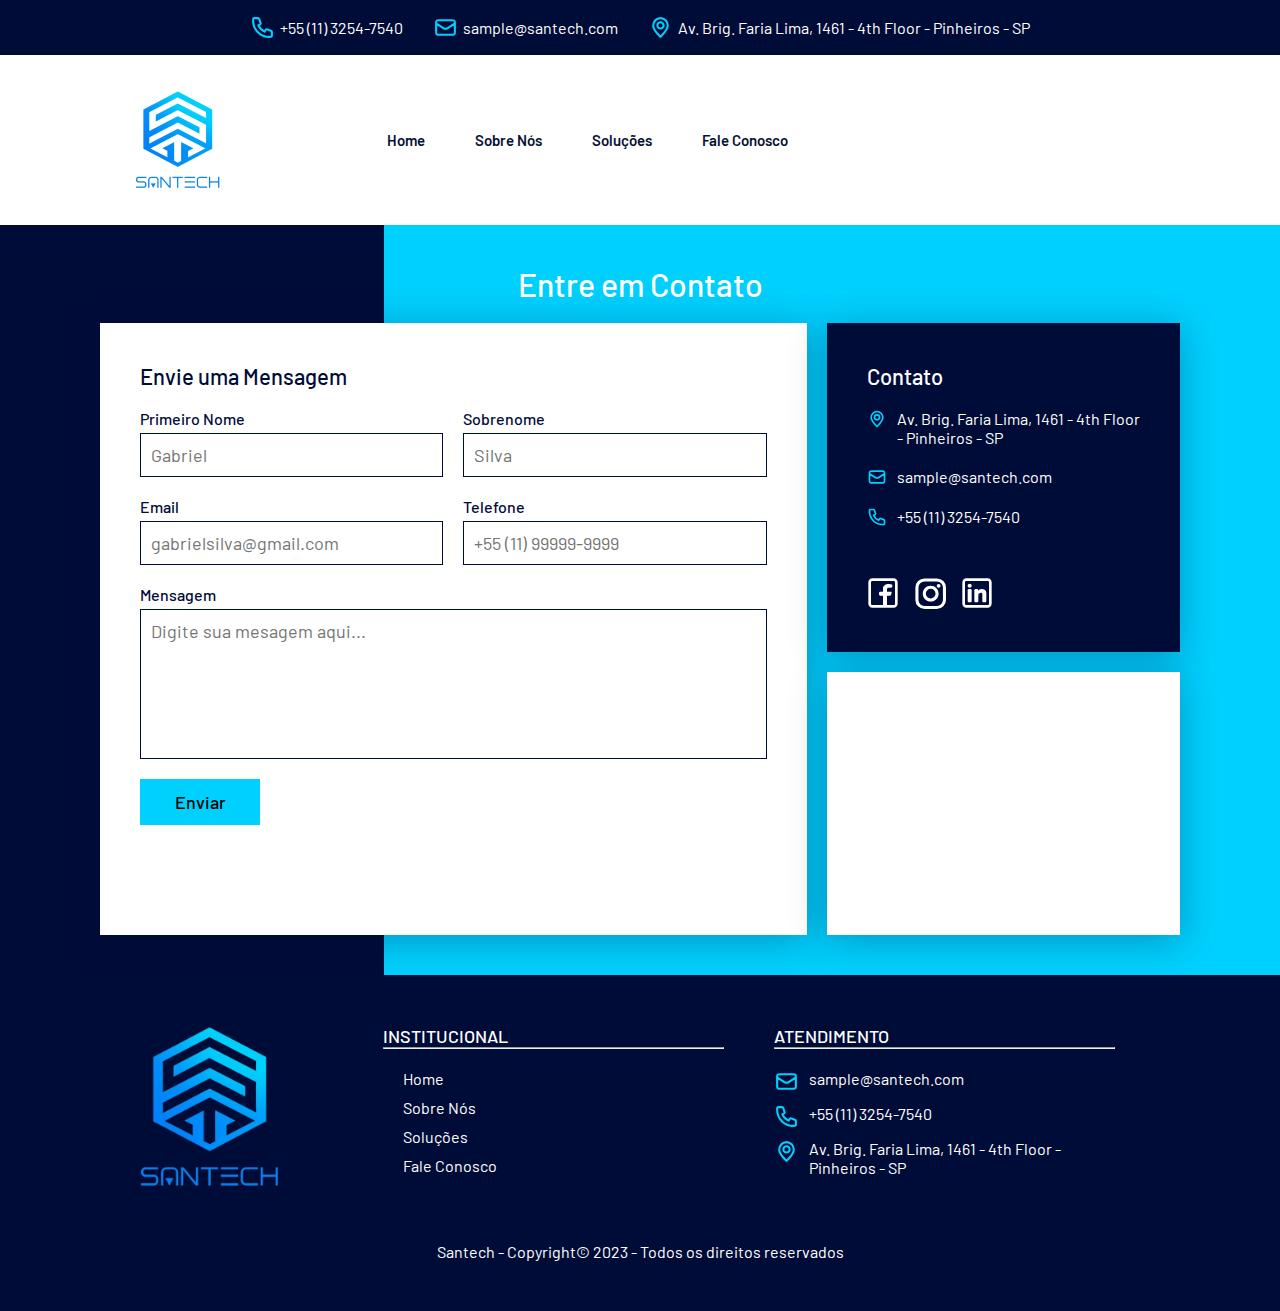
==== commit 11ef00d6: "adicionando detalhes finais" ====
--- a/faleConosco.html
+++ b/faleConosco.html
@@ -20,8 +20,8 @@
     <div class="first_section">
     <div class="first_section_svg_number">
     <svg viewBox="0 0 24 24" fill="none" xmlns="http://www.w3.org/2000/svg" stroke="#000000"><g id="SVGRepo_bgCarrier" stroke-width="0"></g><g id="SVGRepo_tracerCarrier" stroke-linecap="round" stroke-linejoin="round" stroke="#CCCCCC" stroke-width="0.4800000000000001"></g><g id="SVGRepo_iconCarrier"> <path d="M3 5.5C3 14.0604 9.93959 21 18.5 21C18.8862 21 19.2691 20.9859 19.6483 20.9581C20.0834 20.9262 20.3009 20.9103 20.499 20.7963C20.663 20.7019 20.8185 20.5345 20.9007 20.364C21 20.1582 21 19.9181 21 19.438V16.6207C21 16.2169 21 16.015 20.9335 15.842C20.8749 15.6891 20.7795 15.553 20.6559 15.4456C20.516 15.324 20.3262 15.255 19.9468 15.117L16.74 13.9509C16.2985 13.7904 16.0777 13.7101 15.8683 13.7237C15.6836 13.7357 15.5059 13.7988 15.3549 13.9058C15.1837 14.0271 15.0629 14.2285 14.8212 14.6314L14 16C11.3501 14.7999 9.2019 12.6489 8 10L9.36863 9.17882C9.77145 8.93713 9.97286 8.81628 10.0942 8.64506C10.2012 8.49408 10.2643 8.31637 10.2763 8.1317C10.2899 7.92227 10.2096 7.70153 10.0491 7.26005L8.88299 4.05321C8.745 3.67376 8.67601 3.48403 8.55442 3.3441C8.44701 3.22049 8.31089 3.12515 8.15802 3.06645C7.98496 3 7.78308 3 7.37932 3H4.56201C4.08188 3 3.84181 3 3.63598 3.09925C3.4655 3.18146 3.29814 3.33701 3.2037 3.50103C3.08968 3.69907 3.07375 3.91662 3.04189 4.35173C3.01413 4.73086 3 5.11378 3 5.5Z" stroke="#00D0FE" stroke-width="2" stroke-linecap="round" stroke-linejoin="round"></path> </g></svg></svg>
-    <a href="https://wa.me/5516999999999" target="_blank">
-        <p>(16) 99999-9999</p>
+    <a href="tel:551132547540" target="_blank">
+        <p>+55 (11) 3254-7540</p>
         </a>
     </div>
     <div class="first_section_svg_mail">
@@ -32,8 +32,8 @@
     </div>
     <div class="first_section_svg_location">
         <svg viewBox="0 0 24 24" fill="none" xmlns="http://www.w3.org/2000/svg"><g id="SVGRepo_bgCarrier" stroke-width="0"></g><g id="SVGRepo_tracerCarrier" stroke-linecap="round" stroke-linejoin="round" stroke="#00FFC7" stroke-width="0.048"></g><g id="SVGRepo_iconCarrier"> <path d="M12 21C15.5 17.4 19 14.1764 19 10.2C19 6.22355 15.866 3 12 3C8.13401 3 5 6.22355 5 10.2C5 14.1764 8.5 17.4 12 21Z" stroke="#00D0FE" stroke-width="2" stroke-linecap="round" stroke-linejoin="round"></path> <path d="M12 13C13.6569 13 15 11.6569 15 10C15 8.34315 13.6569 7 12 7C10.3431 7 9 8.34315 9 10C9 11.6569 10.3431 13 12 13Z" stroke="#00D0FE" stroke-width="2" stroke-linecap="round" stroke-linejoin="round"></path> </g></svg></svg>
-        <a href="https://maps.app.goo.gl/6LpGs1oaM1TauYce8" target="_blank">
-            <p>R.Nove de Julho, 728 - Vila Amélia - Ribeirão Preto - SP</p>
+        <a href="https://maps.app.goo.gl/utyWTX6mUVbVZwjw9" target="_blank">
+            <p>Av. Brig. Faria Lima, 1461 - 4th Floor - Pinheiros - SP</p>
         </a>
     </div>
     </div>
@@ -101,7 +101,7 @@
                     
                     <div class="row100">    
                         <div class="inputBox">
-                            <input type="submit" value="Send">
+                            <input type="submit" value="Enviar">
                         </div>
                     </div>
 
@@ -115,7 +115,7 @@
 
                 <div>
                     <span><svg viewBox="0 0 24 24" fill="none" xmlns="http://www.w3.org/2000/svg"><g id="SVGRepo_bgCarrier" stroke-width="0"></g><g id="SVGRepo_tracerCarrier" stroke-linecap="round" stroke-linejoin="round" stroke="#00FFC7" stroke-width="0.048"></g><g id="SVGRepo_iconCarrier"> <path d="M12 21C15.5 17.4 19 14.1764 19 10.2C19 6.22355 15.866 3 12 3C8.13401 3 5 6.22355 5 10.2C5 14.1764 8.5 17.4 12 21Z" stroke="#00D0FE" stroke-width="2" stroke-linecap="round" stroke-linejoin="round"></path> <path d="M12 13C13.6569 13 15 11.6569 15 10C15 8.34315 13.6569 7 12 7C10.3431 7 9 8.34315 9 10C9 11.6569 10.3431 13 12 13Z" stroke="#00D0FE" stroke-width="2" stroke-linecap="round" stroke-linejoin="round"></path> </g></svg></svg></span>
-                    <p>Ribeirão Preto, São Paulo, Brasil</p>
+                    <p>Av. Brig. Faria Lima, 1461 - 4th Floor - Pinheiros - SP</p>
                 </div>
 
                 <div>
@@ -125,7 +125,7 @@
 
                 <div>
                     <span><svg viewBox="0 0 24 24" fill="none" xmlns="http://www.w3.org/2000/svg" stroke="#000000"><g id="SVGRepo_bgCarrier" stroke-width="0"></g><g id="SVGRepo_tracerCarrier" stroke-linecap="round" stroke-linejoin="round" stroke="#CCCCCC" stroke-width="0.4800000000000001"></g><g id="SVGRepo_iconCarrier"> <path d="M3 5.5C3 14.0604 9.93959 21 18.5 21C18.8862 21 19.2691 20.9859 19.6483 20.9581C20.0834 20.9262 20.3009 20.9103 20.499 20.7963C20.663 20.7019 20.8185 20.5345 20.9007 20.364C21 20.1582 21 19.9181 21 19.438V16.6207C21 16.2169 21 16.015 20.9335 15.842C20.8749 15.6891 20.7795 15.553 20.6559 15.4456C20.516 15.324 20.3262 15.255 19.9468 15.117L16.74 13.9509C16.2985 13.7904 16.0777 13.7101 15.8683 13.7237C15.6836 13.7357 15.5059 13.7988 15.3549 13.9058C15.1837 14.0271 15.0629 14.2285 14.8212 14.6314L14 16C11.3501 14.7999 9.2019 12.6489 8 10L9.36863 9.17882C9.77145 8.93713 9.97286 8.81628 10.0942 8.64506C10.2012 8.49408 10.2643 8.31637 10.2763 8.1317C10.2899 7.92227 10.2096 7.70153 10.0491 7.26005L8.88299 4.05321C8.745 3.67376 8.67601 3.48403 8.55442 3.3441C8.44701 3.22049 8.31089 3.12515 8.15802 3.06645C7.98496 3 7.78308 3 7.37932 3H4.56201C4.08188 3 3.84181 3 3.63598 3.09925C3.4655 3.18146 3.29814 3.33701 3.2037 3.50103C3.08968 3.69907 3.07375 3.91662 3.04189 4.35173C3.01413 4.73086 3 5.11378 3 5.5Z" stroke="#00D0FE" stroke-width="2" stroke-linecap="round" stroke-linejoin="round"></path> </g></svg></svg></span>
-                    <a href="tel:+5516999999999">+55 (16) 99999-9999</a>
+                    <a href="tel:551132547540">+55 (11) 3254-7540</a>
                     </div>
                 
                 <ul class="sci">
@@ -147,7 +147,7 @@
         </div>
 
         <div class="contact map">
-            <iframe src="https://www.google.com/maps/embed?pb=!1m18!1m12!1m3!1d238100.82023784236!2d-47.96774500978021!3d-21.179231984035447!2m3!1f0!2f0!3f0!3m2!1i1024!2i768!4f13.1!3m3!1m2!1s0x94b9bf1d68acc21d%3A0x37b8ee0abedeea39!2sRibeirao%20Preto%2C%20Ribeir%C3%A3o%20Preto%20-%20State%20of%20S%C3%A3o%20Paulo!5e0!3m2!1sen!2sbr!4v1708622563168!5m2!1sen!2sbr" style="border:0;" allowfullscreen="" loading="lazy" referrerpolicy="no-referrer-when-downgrade"></iframe>
+            <iframe src="https://www.google.com/maps/embed?pb=!1m18!1m12!1m3!1d3656.9524943861747!2d-46.690566499999996!3d-23.570149600000004!2m3!1f0!2f0!3f0!3m2!1i1024!2i768!4f13.1!3m3!1m2!1s0x94ce570b264fe7ef%3A0xaa993b4176e19b2e!2sAv.%20Brig.%20Faria%20Lima%2C%201461%20-%204th%20Floor%20-%20Pinheiros%2C%20S%C3%A3o%20Paulo%20-%20SP%2C%2001452-002!5e0!3m2!1sen!2sbr!4v1713285159768!5m2!1sen!2sbr" width="600" height="450" style="border:0;" allowfullscreen="" loading="lazy" referrerpolicy="no-referrer-when-downgrade"></iframe>
         </div>
     </div>
     </div>
@@ -182,14 +182,14 @@
             </div>
             <div class="footer_whatsapp">
                 <svg viewBox="0 0 24 24" fill="none" xmlns="http://www.w3.org/2000/svg" stroke="#000000"><g id="SVGRepo_bgCarrier" stroke-width="0"></g><g id="SVGRepo_tracerCarrier" stroke-linecap="round" stroke-linejoin="round" stroke="#CCCCCC" stroke-width="0.4800000000000001"></g><g id="SVGRepo_iconCarrier"> <path d="M3 5.5C3 14.0604 9.93959 21 18.5 21C18.8862 21 19.2691 20.9859 19.6483 20.9581C20.0834 20.9262 20.3009 20.9103 20.499 20.7963C20.663 20.7019 20.8185 20.5345 20.9007 20.364C21 20.1582 21 19.9181 21 19.438V16.6207C21 16.2169 21 16.015 20.9335 15.842C20.8749 15.6891 20.7795 15.553 20.6559 15.4456C20.516 15.324 20.3262 15.255 19.9468 15.117L16.74 13.9509C16.2985 13.7904 16.0777 13.7101 15.8683 13.7237C15.6836 13.7357 15.5059 13.7988 15.3549 13.9058C15.1837 14.0271 15.0629 14.2285 14.8212 14.6314L14 16C11.3501 14.7999 9.2019 12.6489 8 10L9.36863 9.17882C9.77145 8.93713 9.97286 8.81628 10.0942 8.64506C10.2012 8.49408 10.2643 8.31637 10.2763 8.1317C10.2899 7.92227 10.2096 7.70153 10.0491 7.26005L8.88299 4.05321C8.745 3.67376 8.67601 3.48403 8.55442 3.3441C8.44701 3.22049 8.31089 3.12515 8.15802 3.06645C7.98496 3 7.78308 3 7.37932 3H4.56201C4.08188 3 3.84181 3 3.63598 3.09925C3.4655 3.18146 3.29814 3.33701 3.2037 3.50103C3.08968 3.69907 3.07375 3.91662 3.04189 4.35173C3.01413 4.73086 3 5.11378 3 5.5Z" stroke="#00D0FE" stroke-width="2" stroke-linecap="round" stroke-linejoin="round"></path> </g></svg></svg>
-                <a href="https://wa.me/5516999999999" target="_blank">
-                <p>(16) 99999-9999</p>
-                </a>
+                <a href="tel:551132547540" target="_blank">
+                    <p>+55 (11) 3254-7540</p>
+                    </a>
             </div>
             <div class="footer_location">
                 <svg viewBox="0 0 24 24" fill="none" xmlns="http://www.w3.org/2000/svg"><g id="SVGRepo_bgCarrier" stroke-width="0"></g><g id="SVGRepo_tracerCarrier" stroke-linecap="round" stroke-linejoin="round" stroke="#00FFC7" stroke-width="0.048"></g><g id="SVGRepo_iconCarrier"> <path d="M12 21C15.5 17.4 19 14.1764 19 10.2C19 6.22355 15.866 3 12 3C8.13401 3 5 6.22355 5 10.2C5 14.1764 8.5 17.4 12 21Z" stroke="#00D0FE" stroke-width="2" stroke-linecap="round" stroke-linejoin="round"></path> <path d="M12 13C13.6569 13 15 11.6569 15 10C15 8.34315 13.6569 7 12 7C10.3431 7 9 8.34315 9 10C9 11.6569 10.3431 13 12 13Z" stroke="#00D0FE" stroke-width="2" stroke-linecap="round" stroke-linejoin="round"></path> </g></svg></svg>
-                <a href="https://maps.app.goo.gl/6LpGs1oaM1TauYce8" target="_blank">
-                <p>R.Nove de Julho, 728 - Vila Amélia - Ribeirão Preto - SP</p>
+                <a href="https://maps.app.goo.gl/utyWTX6mUVbVZwjw9" target="_blank">
+                    <p>Av. Brig. Faria Lima, 1461 - 4th Floor - Pinheiros - SP</p>
                 </a>
             </div>
         </div>
--- a/style.css
+++ b/style.css
@@ -389,7 +389,7 @@
 }
 
 .accordion .contentBx.active .content {
-  height: 150px;
+  height: auto;
   padding: 20px 30px;
 }
 
@@ -513,7 +513,7 @@
 }
 
 .section5 div h1 {
-  font-size: 40px;
+  font-size: 35px;
 }
 
 .section5 div p {
@@ -593,6 +593,11 @@
   margin: auto;
 }
 
+.section3_sobreNos p {
+  font-size: 20px;
+  text-align: justify;
+}
+
 .section3_sobreNos img {
   width: 50%;
   border-radius: 10px;
@@ -611,21 +616,59 @@
   margin: auto;
 }
 
+.section4_sobreNos p {
+  font-size: 20px;
+  text-align: justify;
+}
+
 .section4_sobreNos img {
   width: 50%;
   border-radius: 10px;
   box-shadow: 0 0 10px 0px var(--cor-primaria);
 }
 
-/* PÁGINA SOLUÇÕES */
+/* !PÁGINA SOLUÇÕES */
 
 .section1_solucoes {
-  padding: 50px 10% 100px 10%;
+  padding: 50px 10% 50px 10%;
 }
 
 .section1_solucoes h1 {
   text-align: center;
   padding-bottom: 60px;
+}
+
+.section1_solucoes h2 {
+  text-align: center;
+  font-size: 27px;
+}
+
+.section2_solucoes {
+  padding: 0 10% 50px 10%;
+}
+
+.section2_solucoes h1 {
+  text-align: center;
+  padding-bottom: 60px;
+}
+
+.section2_solucoes h2 {
+  text-align: center;
+  font-size: 27px;
+}
+
+.section3_solucoes {
+  padding: 0 10% 100px 10%;
+}
+
+.section3_solucoes h1 {
+  text-align: center;
+  padding-bottom: 60px;
+}
+
+.section3_solucoes h2 {
+  text-align: center;
+  font-size: 27px;
 }
 
 /* !PÁGINA FALE CONOSCO */
@@ -989,8 +1032,17 @@
     bottom: -3px;
   }
 
+  .toggleMenu {
+    margin: 0 30px;
+  }
+
   header ul li a:hover {
     color: var(--cor-secundaria);
+  }
+
+  #google_translate_element {
+    width: auto;
+    margin: 0;
   }
 
   .toggleMenu {
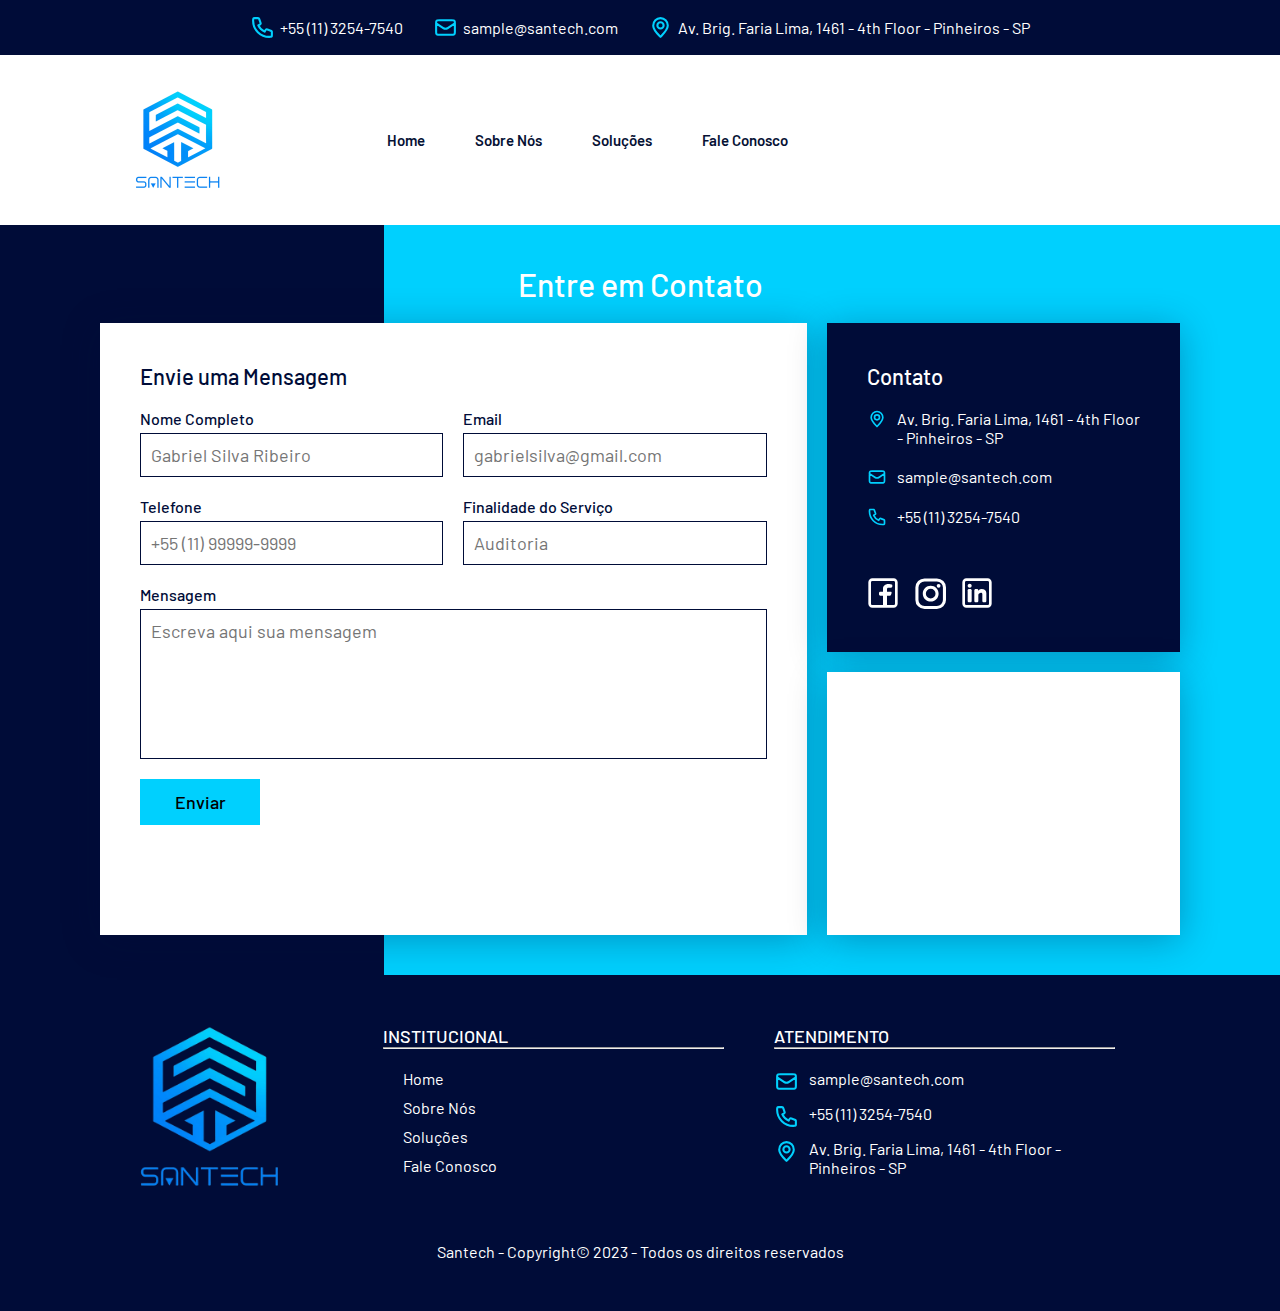
==== commit b77fc596: "editing the responsive errors and adding form functionality (whatsapp)" ====
--- a/faleConosco.html
+++ b/faleConosco.html
@@ -68,45 +68,66 @@
 
         <div class="contact form">
             <h3>Envie uma Mensagem</h3>
-            <form action="">
+            <form action="#">
                 <div class="formBox">
                     <div class="row50">
                         <div class="inputBox">
-                            <span>Primeiro Nome</span>
-                            <input type="text" placeholder="Gabriel">
-                        </div>
-                        <div class="inputBox">
-                            <span>Sobrenome</span>
-                            <input type="text" placeholder="Silva">
+                            <span>Nome Completo</span>
+                            <input type="text" placeholder="Gabriel Silva Ribeiro" id="name" class="name" required>
+                        </div>
+                        <div class="inputBox">
+                            <span>Email</span>
+                            <input type="email" placeholder="gabrielsilva@gmail.com" id="email" class="email" required>
                         </div>
                     </div>
 
                     <div class="row50">
                         <div class="inputBox">
-                            <span>Email</span>
-                            <input type="text" placeholder="gabrielsilva@gmail.com">
-                        </div>
-                        <div class="inputBox">
                             <span>Telefone</span>
-                            <input type="text" placeholder="+55 (11) 99999-9999">
+                            <input type="number" placeholder="+55 (11) 99999-9999" id="phone" class="phone" required>
+                        </div>
+                        <div class="inputBox">
+                            <span>Finalidade do Serviço</span>
+                            <input type="text" placeholder="Auditoria" id="service" class="service" required>
                         </div>
                     </div>
 
                     <div class="row100">    
                         <div class="inputBox">
                             <span>Mensagem</span>
-                            <textarea placeholder="Digite sua mesagem aqui..."></textarea>
+                            <textarea placeholder="Escreva aqui sua mensagem" id="message" class="message"></textarea>
                         </div>
                     </div>
                     
                     <div class="row100">    
                         <div class="inputBox">
-                            <input type="submit" value="Enviar">
-                        </div>
-                    </div>
-
+                            <button type="button" onclick='sendwhatsapp()'>Enviar</button>
+                        </div>
+                    </div>
                 </div>
             </form>
+            <script>
+                function sendwhatsapp(){
+                 let phonenumber = "+5511992868804";
+          
+                 let name = document.querySelector(".name").value;
+                 let email = document.querySelector(".email").value;
+                 let phone = document.querySelector(".phone").value;
+                 let service = document.querySelector(".service").value;
+                 let message = document.querySelector(".message").value;
+          
+                 let url = "https://wa.me/" + phonenumber + "?text="
+                 +"Olá, essa é uma mensagem automática"+"%0a%0a"
+                 +"*Nome Completo:* "+name+"%0a"
+                 +"*Email:* "+email+"%0a"
+                 +"*Telefone:* "+phone+"%0a"
+                 +"*Finalidade do Serviço:* "+service+"%0a"
+                 +"*Mensagem:* "+message
+                 +"%0a";
+          
+                 window.open(url, '_blank').focus();
+               }
+              </script>
         </div>
 
         <div class="contact info">
--- a/style.css
+++ b/style.css
@@ -302,7 +302,7 @@
 }
 
 .section2 {
-  height: 100vh;
+  height: 100%;
   display: flex;
   padding: 100px 10% 0 10%;
   background-color: #fff;
@@ -399,13 +399,13 @@
 }
 
 .section4 {
-  height: 80vh;
+  height: 100%;
   background-color: var(--cor-primaria);
 }
 
 .slider {
   width: 100%;
-  height: 80vh;
+  height: 60vh;
   margin: auto;
   position: relative;
   overflow: hidden;
@@ -425,6 +425,7 @@
   width: 100vw;
   height: 100%;
   padding: 120px 180px;
+  top: 50%;
 }
 
 .slider .list .item .text {
@@ -777,13 +778,19 @@
   margin-bottom: 10px;
 }
 
-.inputBox input[type="submit"] {
+.inputBox button[type="button"] {
   background: var(--cor-secundaria);
   border: none;
   font-size: 18px;
   max-width: 120px;
   font-weight: 500;
   padding: 12px 14px;
+}
+
+.inputBox button[type="button"]:hover {
+  background-color: #009cbe;
+  transition: 0.2s;
+  cursor: pointer;
 }
 
 svg {
@@ -1099,7 +1106,7 @@
   }
 
   .slider {
-    height: 80vh;
+    height: 90vh;
   }
 
   .slider .list {
@@ -1108,7 +1115,7 @@
 
   .slider .list .item {
     height: 100%;
-    padding: 40px 7% 40px 7%;
+    padding: 40px 6% 40px 6%;
   }
 
   .slider .list .item .text {
@@ -1123,7 +1130,7 @@
 
   .slider .list .item .text h1 {
     color: var(--cor-secundaria);
-    font-size: 30px;
+    font-size: 23px;
   }
 
   .slider .list .item .text p {
